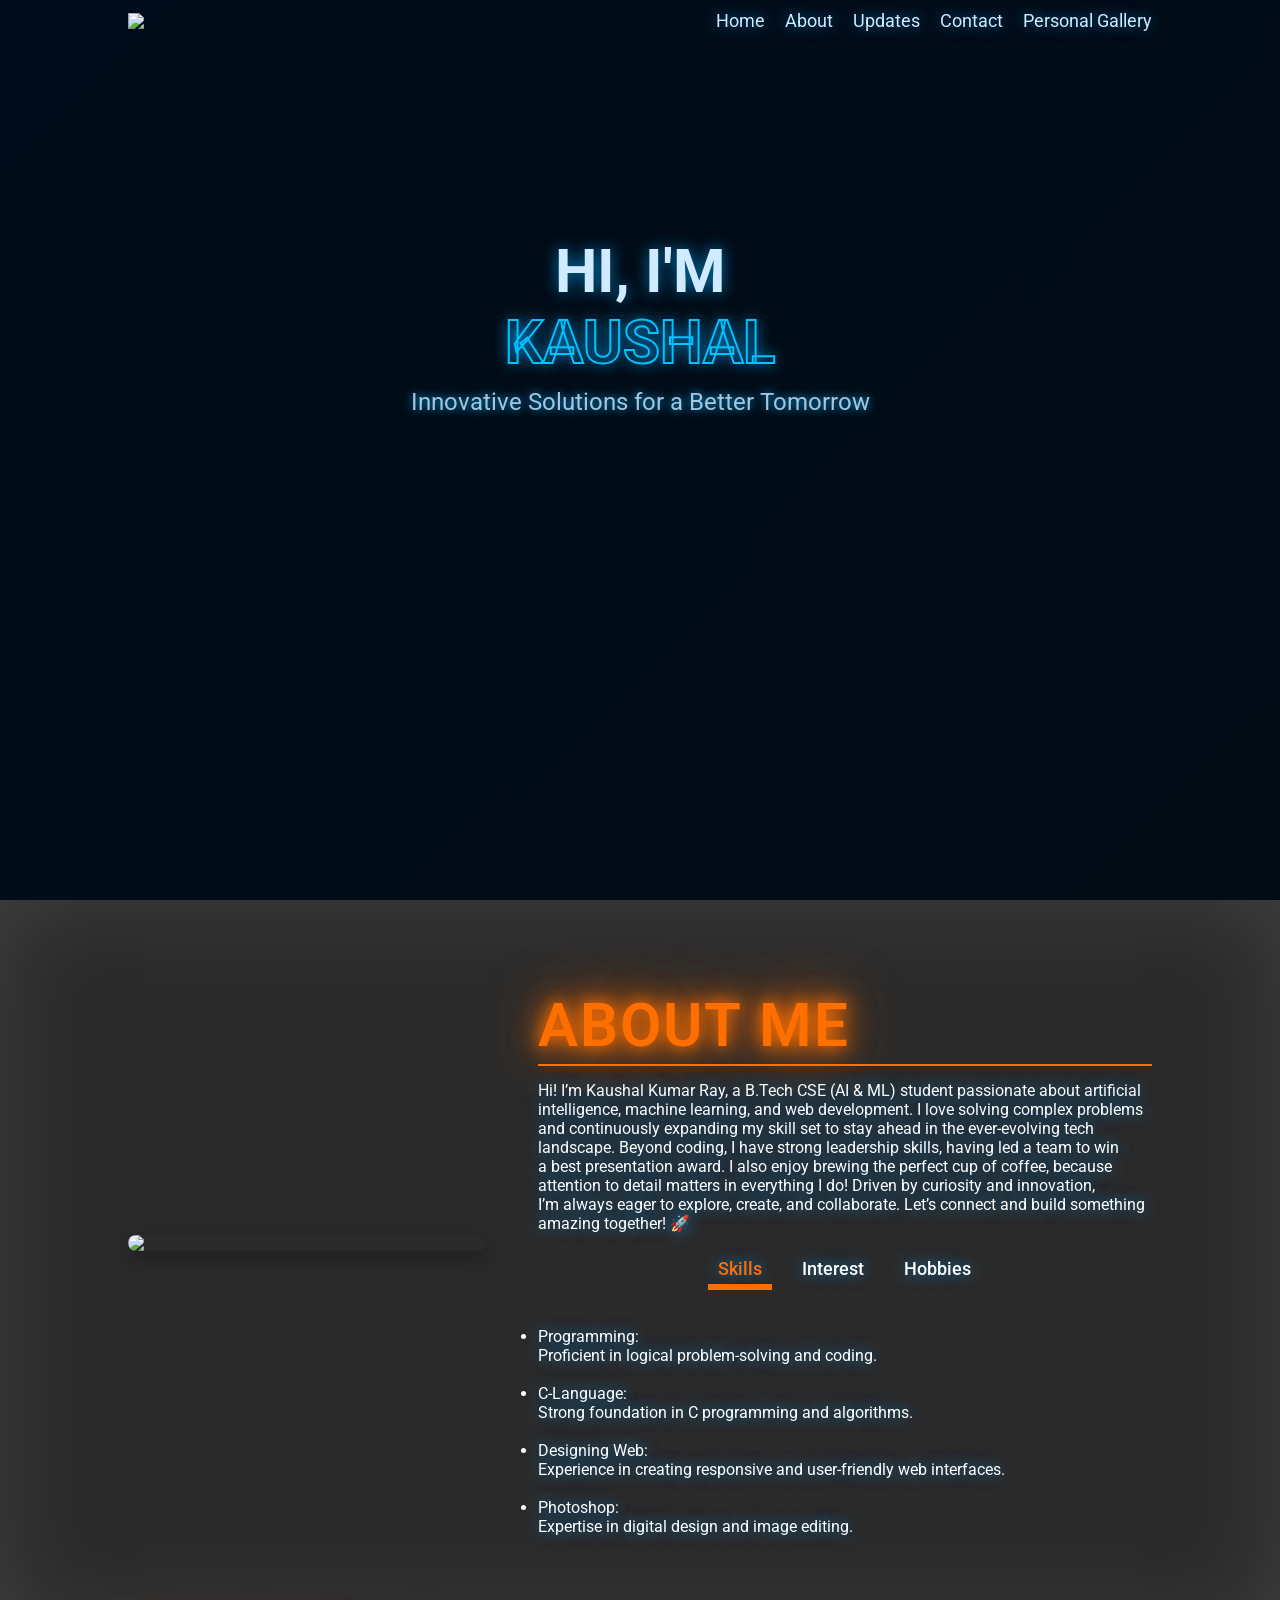
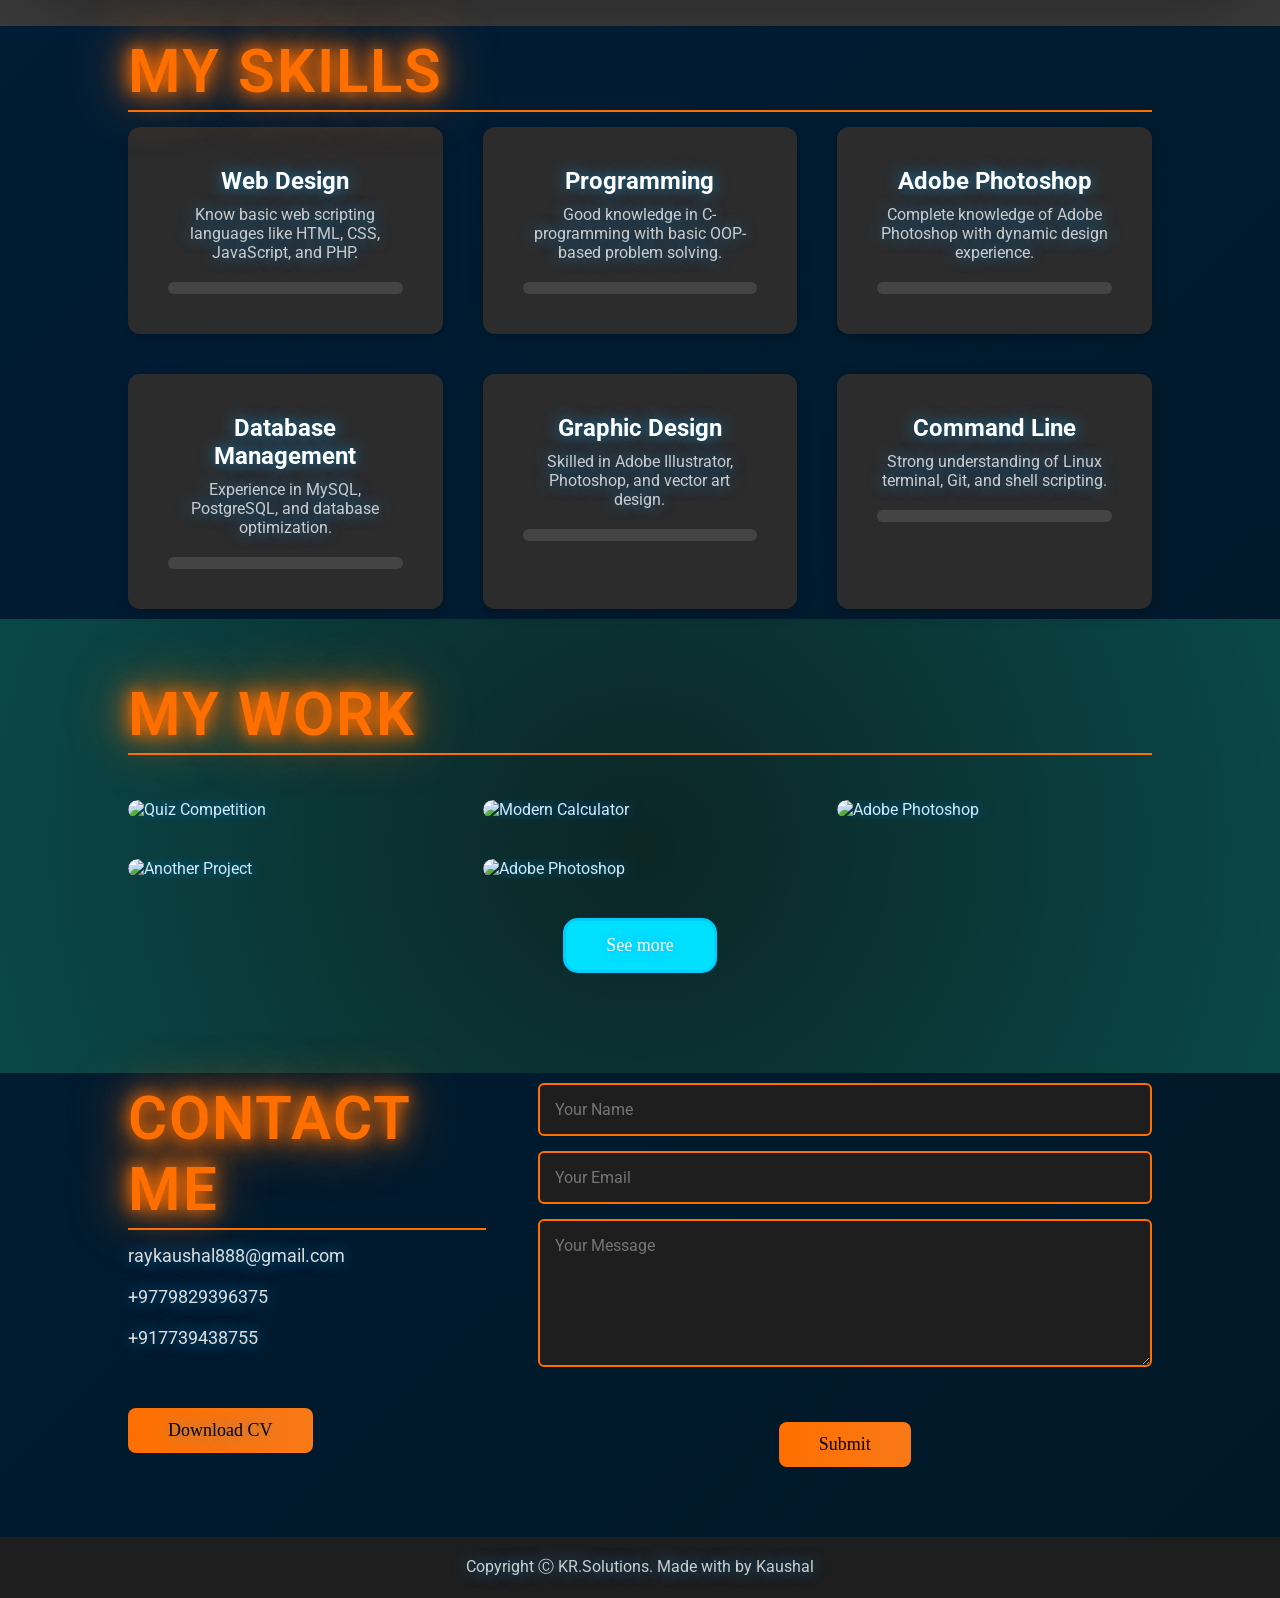
==== index.html @ eb2a425d "Update CV download to PDF and adjust skill box style Replaced the downloadable CV from a DOCX to a P" ====
<!DOCTYPE html>
<html lang="en">
<head>
    <meta charset="UTF-8">
    <meta http-equiv="X-UA-Compatible" content="IE=edge">
    <meta name="viewport" content="width=device-width, initial-scale=1.0">
    <title>KR.Solutions</title>
    <link rel="icon" type="image/x-icon" href="Images/icon.png">
    <link rel="stylesheet" href="style.css">
    <script src="https://kit.fontawesome.com/3dcba19dc6.js" crossorigin="anonymous"></script>
    <!-- Add Google Fonts for modern typography -->
    <link href="https://fonts.googleapis.com/css2?family=Roboto:wght@300;400;500;700&display=swap" rel="stylesheet">
</head>
<body>
    <div id="header">
        <div class="container">
            <nav>
                <img src="Images/logo.png" class="icon">
                <ul id="sidemenu">
                    <li><a href="#header">Home</a></li>
                    <li><a href="#about">About</a></li>
                    <li><a href="Updates/updates.html">Updates</a></li>
                   
                    <li><a href="#contact">Contact</a></li>
                    <li><a href="Gallery/Gallery.html">Personal Gallery</a></li>
                    <i class="fas fa-times" onclick="closemenu()"></i>
                </ul>
                <i class="fas fa-bars" onclick="openmenu()"></i>
            </nav>
            <div class="header-text">
                <p></p>
                <h1>Hi, I'm <br><span>Kaushal</span></h1>
                <!-- Add a futuristic effect on the text -->
                <p class="subtitle">Innovative Solutions for a Better Tomorrow</p>
            </div>
        </div>
    </div>


</body>
</html>

<!--About Section-->   
<div id="about">
    <div class="container">
        <div class="row">
            <div class="about-col-1">
                <img src="Images/user.png">
            </div>
            <div class="about-col-2">
                <h1 class="sub-title">About Me</h1>
                <p>Hi! I’m Kaushal Kumar Ray, a B.Tech CSE (AI & ML) student passionate about artificial <br>
                    intelligence, machine learning, and web development. I love solving complex problems <br>
                    and continuously expanding my skill set to stay ahead in the ever-evolving tech <br>
                    landscape. Beyond coding, I have strong leadership skills, having led a team to win <br>
                    a best presentation award. I also enjoy brewing the perfect cup of coffee, because<br> 
                    attention to detail matters in everything I do! Driven by curiosity and innovation,<br>
                     I’m always eager to explore, create, and collaborate. Let’s connect and build something<br>
                      amazing together! 🚀
                    
                     
                </p>
                <div class="tab-titles">
                    <p class="tab-links active-link" onclick="opentab('skills')">Skills</p>
                    <p class="tab-links" onclick="opentab('interest')">Interest</p>
                    <p class="tab-links" onclick="opentab('hobbies')">Hobbies</p>
                </div>
                <!--Skills-->  
                <div class="tab-contents active-tab" id="skills">
                    <ul>
                        <li><span>Programming:</span><br>Proficient in logical problem-solving and coding.</li>
                         <br>
                        <li><span>C-Language:</span><br>Strong foundation in C programming and algorithms.</li>
                         <br>
                        <li><span>Designing Web:</span><br>Experience in creating responsive and user-friendly web interfaces.</li>
                        <br>
                        <li><span>Photoshop:</span><br>Expertise in digital design and image editing.</li>
                    </ul>
                </div>
                <!--Interest-->
                <div class="tab-contents" id="interest">
                    <ul>
                        <br>
                        <li><span>Web Development:</span><br>Skilled in HTML, CSS, JavaScript, and PHP.</li>
                        <br>
                        <li><span>PNG and JPEG Skills:</span><br>Proficient in optimizing and editing PNG and JPEG images.</li>
                        <br>
                        <li><span>Web Series:</span><br>Enjoy watching engaging web series across various genres.</li>
                        <br>
                        <li><span>Solutions:</span><br>Enjoy solving mathematical and logical problems efficiently.</li>
                    </ul>
                </div>
                <!--Hobbies-->
                <div class="tab-contents" id="hobbies">
                    <ul>
                        <li><span>Long-Distance Riding:</span><br>Passionate about exploring new places on two wheels.</li>
                        <br>
                        <li><span>Football:</span><br>Fascinated to play football with friendss.</li>
                        <br>
                        <li><span>Music:</span><br>Love listening to Indian melodies that resonate with emotions.</li>
                        <br>
                        <li><span>Movies:</span><br>A fan of both Hollywood and Bollywood, appreciating storytelling across cultures.</li>
                        <br>
                    </ul>
                </div>
            </div>
        </div>
    </div>
</div>


<!------My skills-->
<section id="skills">
    <div class="container">
        <h1 class="sub-title">My Skills</h1>
        <div class="skills-list">
            <div class="skill-box">
                <i class="fa-sharp fa-solid fa-code"></i>
                <h2>Web Design</h2>
                <p>Know basic web scripting languages like HTML, CSS, JavaScript, and PHP.</p>
                <div class="progress-bar">
                    <div class="progress" data-percent="90">
                        <span class="progress-text">90%</span>
                    </div>
                </div>
            </div>
            
            <div class="skill-box">
                <i class="fa-solid fa-paperclip"></i>
                <h2>Programming</h2>
                <p>Good knowledge in C-programming with basic OOP-based problem solving.</p>
                <div class="progress-bar">
                    <div class="progress" data-percent="80">
                        <span class="progress-text">80%</span>
                    </div>
                </div>
            </div>
            
            <div class="skill-box">
                <i class="fa-regular fa-images"></i>
                <h2>Adobe Photoshop</h2>
                <p>Complete knowledge of Adobe Photoshop with dynamic design experience.</p>
                <div class="progress-bar">
                    <div class="progress" data-percent="75">
                        <span class="progress-text">75%</span>
                    </div>
                </div>
            </div>

            <div class="skill-box">
                <i class="fa-solid fa-database"></i>
                <h2>Database Management</h2>
                <p>Experience in MySQL, PostgreSQL, and database optimization.</p>
                <div class="progress-bar">
                    <div class="progress" data-percent="85">
                        <span class="progress-text">85%</span>
                    </div>
                </div>
            </div>

            <div class="skill-box">
                <i class="fa-solid fa-paint-brush"></i>
                <h2>Graphic Design</h2>
                <p>Skilled in Adobe Illustrator, Photoshop, and vector art design.</p>
                <div class="progress-bar">
                    <div class="progress" data-percent="70">
                        <span class="progress-text">70%</span>
                    </div>
                </div>
            </div>

            <div class="skill-box">
                <i class="fa-solid fa-terminal"></i>
                <h2>Command Line</h2>
                <p>Strong understanding of Linux terminal, Git, and shell scripting.</p>
                <div class="progress-bar">
                    <div class="progress" data-percent="90">
                        <span class="progress-text">90%</span>
                    </div>
                </div>
            </div>
        </div>
    </div>
</section>

<script>
    document.querySelectorAll(".skill-box").forEach((box) => {
        box.addEventListener("mouseenter", () => {
            let progress = box.querySelector(".progress");
            let percent = progress.getAttribute("data-percent");
            progress.style.width = percent + "%";
            progress.querySelector(".progress-text").style.opacity = "1";
            box.querySelector("i").style.color = "#000"; // Change icon color to black on hover
        });

        box.addEventListener("mouseleave", () => {
            let progress = box.querySelector(".progress");
            progress.style.width = "0";
            progress.querySelector(".progress-text").style.opacity = "0";
            box.querySelector("i").style.color = ""; // Reset icon color
        });
    });
</script>




<!------My work------>
<div id="gallery">
    <div class="container">
        <h1 class="sub-title">My Work</h1>
        <div class="work-list">
            <div class="work">
                <img src="Images/work-1.jpg" alt="Quiz Competition">
                <div class="layer">
                    <h3>Quiz Competition</h3>
                    <p>A website in which questions are asked and there are four options.
                        And one will be the answer.</p>
                    <a href="Quiz/Quiz.html" class="project-link"><i class="fa-solid fa-link"></i></a>
                </div>
            </div>
            <div class="work">
                <img src="Images/work-2.jpg" alt="Modern Calculator">
                <div class="layer">
                    <h3>Modern Calculator</h3>
                    <p>A simple project of making a calculator that can perform basic arithmetic operations.</p>
                    <a href="Project/project.html" class="project-link"><i class="fa-solid fa-link"></i></a>
                </div>
            </div>
            <div class="work">
                <img src="Images/work-3.jpg" alt="Adobe Photoshop">
                <div class="layer">
                    <h3>Adobe Photoshop</h3>
                    <p>A dynamic and best design of lab sheet prepared from Photoshop using different tools.</p>
                    <a href="https://drive.google.com/drive/folders/1S094lVIqZL4iEM4kg2KMYnQriABlx4Uv?usp=sharing" class="project-link"><i class="fa-solid fa-link"></i></a>
                </div>
            </div>
            <div class="work">
                <img src="Images/work-4.jpg" alt="Another Project">
                <div class="layer">
                    <h3>Music Player</h3>
                    <p>A simple music player where a cetrain songs are placed which are loved the most.</p>
                    <a href="Music/music.html" class="project-link"><i class="fa-solid fa-link"></i></a>
                </div>
            </div>
            <div class="work">
                <img src="Images/work-5.jpg" alt="Adobe Photoshop">
                <div class="layer">
                    <h3>Next-Gen AI & ML | B.Tech CSE</h3>
                    <p>A dynamic and dream website project which fulfills all the requirement of AI & ML.</p>
                    <a href="https://kaushal-kumar-ray.github.io/Next-Gen-AI-ML-B.Tech-CSE/" class="project-link"><i class="fa-solid fa-link"></i></a>
                </div>
            </div>
        </div>
        <a href="https://drive.google.com/drive/folders/17YCerMM9_e2wC6brORlYzhOiI2kah0mn?usp=sharing" class="btn">See more</a>
    </div>
</div>
   


<!-- Add a smooth scroll effect -->
    <script>
        document.querySelectorAll('a[href^="#"]').forEach(anchor => {
            anchor.addEventListener('click', function (e) {
                e.preventDefault();
                document.querySelector(this.getAttribute('href')).scrollIntoView({
                    behavior: 'smooth'
                });
            });
        });
    </script>

<!------Contact------>

<div id="contact">
    <div class="container">
        <div class="row">
            <div class="contact-left">
                <h1 class="sub-title">Contact Me</h1>
                <p>raykaushal888@gmail.com</p>
                <p>+9779829396375</p>
                <p>+917739438755</p>
                <div class="social-icons">
                    <a href="https://www.facebook.com/KaushalRay456/"><i class="fa-brands fa-square-facebook"></i></a>
                    <a href=""><i class="fa-brands fa-instagram"></i></a>
                    <a href="https://www.youtube.com/channel/UCv04h5GzuXRq6wEYjkxBTaw"><i class="fa-brands fa-youtube"></i></a>
                    <a href=""><i class="fa-brands fa-whatsapp"></i></a>
                </div>
                <a href="Images/MY_resume.pdf" download class="btn btn2">Download CV</a>
            </div>
            <div class="contact-right">
                <form name="submit-to-google-sheet"> 
                    <input type="text" name="Name" placeholder="Your Name" required>
                    <input type="email" name="Email" placeholder="Your Email" required>
                    <textarea name="Message" rows="6" placeholder="Your Message"></textarea>
                    <button type="submit" class="btn btn2">Submit</button>
                </form>
                <span id="msg"></span>
            </div>
        </div>
    </div>
    <div class="copyright">
    <p>Copyright Ⓒ KR.Solutions. Made with <i class="fa-solid fa-heart"></i> by Kaushal</p>
</div>
</div>


<!------Contact side menu code------>
<script>
var sidemenu = document.getElementById("sidemenu");
function openmenu(){
    sidemenu.style.right = "0";
}
function closemenu(){
    sidemenu.style.right = "-200px";
}</script>


<!------About me------>
<script>
document.addEventListener("DOMContentLoaded", function () {
    let tabLinks = document.querySelectorAll(".tab-links");
    let tabContents = document.querySelectorAll(".tab-contents");

    tabLinks.forEach(link => {
        link.addEventListener("click", function () {
            let target = this.getAttribute("onclick").split("('")[1].split("')")[0];
            
            // Remove active classes from all tabs and links
            tabLinks.forEach(l => l.classList.remove("active-link"));
            tabContents.forEach(content => content.classList.remove("active-tab"));
            
            // Add active class to clicked tab and corresponding content
            this.classList.add("active-link");
            document.getElementById(target).classList.add("active-tab");
        });
    });
});


</script>
<!------Contact Info form code------>
<script>
    const scriptURL = 'https://script.google.com/macros/s/AKfycbwOBDXFhhiMMqqkDbqgvt3cqJ2BAxvzT9k7uV-IFut1a11x6z_NN86ommOYX0HEM9lELw/exec'
    const form = document.forms['submit-to-google-sheet']
    const msg = document.getElementById("msg")
  
    form.addEventListener('submit', e => {
      e.preventDefault()
      fetch(scriptURL, { method: 'POST', body: new FormData(form)})
        .then(response => {
            msg.innerHTML = "Message sent successfully"
           setTimeout(function(){
            msg.innerHTML =""
           },5000)
           form.reset()
        })

        .catch(error => {
    msg.innerHTML = "Error sending message. Please try again.";
    setTimeout(function(){
        msg.innerHTML = ""
    }, 5000);
          });

    })


  </script>
  

</body>

</html>
---- style.css ----
/* Global Styles */
* {
    margin: 0;
    padding: 0;
    font-family: 'Roboto', sans-serif; /* Modern font */
    box-sizing: border-box;
}

html {
    scroll-behavior: smooth;
}

body {
    background: linear-gradient(135deg, #001f3f, #011826);
    color: #d0eaff;
    font-family: 'Roboto', sans-serif;
    margin: 0;
    padding: 0;
    overflow-x: hidden;
    box-sizing: border-box;
    animation: glowingBackground 6s infinite alternate ease-in-out;
    text-shadow: 0 0 15px rgba(0, 170, 255, 0.7);
}

@keyframes glowingBackground {
    0% {
        background: #001f3f;
        box-shadow: 0 0 15px rgba(0, 170, 255, 0.4);
    }
    50% {
        background: #012a4a;
        box-shadow: 0 0 35px rgba(0, 170, 255, 0.6);
    }
    100% {
        background: #001f3f;
        box-shadow: 0 0 15px rgba(0, 170, 255, 0.4);
    }
}

/* Bluish Glow for Elements */

.active-tab {
    display: block;
}

@keyframes fadeIn {
    from {
        opacity: 0;
        transform: translateY(15px);
    }
    to {
        opacity: 1;
        transform: translateY(0);
    }
}

/*Header  */
#header {
    width: 100%;
    height: 100vh;
    background-image: url(Images/background.png);
    background-size: cover;
    background-position: center;
    position: relative;
    overflow: hidden;
    animation: parallaxEffect 10s ease-out infinite; /* Parallax effect for background */
}

@keyframes parallaxEffect {
    0% {
        background-position: center;
    }
    50% {
        background-position: top left;
    }
    100% {
        background-position: center;
    }
}

#header::before {
    content: '';
    position: absolute;
    top: 0;
    left: 0;
    width: 100%;
    height: 100%;
    background: rgba(0, 0, 0, 0.6); /* Dark overlay */
    z-index: 1;
}

.container {
    padding: 10px 10%;
    position: relative;
    z-index: 2;
}



/* Navigation Bar */
nav {
    display: flex;
    align-items: center;
    justify-content: space-between;
    flex-wrap: wrap;
    transition: all 0.3s ease;
}

.icon {
    width: 170px;
}

nav ul {
    display: flex;
    gap: 20px;
}

nav ul li {
    list-style: none;
}

nav ul li a {
    color: #d0eaff;
    text-decoration: none;
    font-size: 18px;
    position: relative;
    padding-bottom: 4px;
    transition: color 0.3s ease, transform 0.3s ease;
}

nav ul li a::after {
    content: '';
    width: 0;
    height: 3px;
    background: #00aaff;
    position: absolute;
    left: 0;
    bottom: -6px;
    transition: width 0.5s ease;
    box-shadow: 0 0 8px #00aaff;
}

/* Hover Effect */
nav ul li a:hover {
    color: #00aaff;
    transform: scale(1.1);
}

nav ul li a:hover::after {
    width: 100%;
}


/* ----------Header Text--------------- */
.header-text {
    margin-top: 20%;
    font-size: 30px;
    color: #d0eaff;
    text-align: center;
    opacity: 0;
    animation: fadeInText 2s ease-out forwards, pulseGlow 3s infinite alternate; /* Fade-in + Glow effect */
    text-shadow: 0 0 15px rgba(0, 170, 255, 0.7);
}

@keyframes fadeInText {
    0% {
        opacity: 0;
        transform: translateY(20px);
    }
    100% {
        opacity: 1;
        transform: translateY(0);
    }
}

/* Soft Pulsing Glow */
@keyframes pulseGlow {
    0% {
        text-shadow: 0 0 10px #00aaff, 0 0 20px #0088ff, 0 0 30px #0066ff;
    }
    100% {
        text-shadow: 0 0 20px #00c3ff, 0 0 35px #00aaff, 0 0 50px #0099ff;
    }
}

.header-text h1 {
    font-size: 60px;
    margin-top: 20px;
    font-weight: 700;
    text-transform: uppercase;
    animation: futuristicGlow 3s infinite alternate;
}

/* Glowing futuristic text animation */
@keyframes futuristicGlow {
    0% {
        text-shadow: 0 0 15px #00aaff, 0 0 30px #00ccff, 0 0 45px #00e6ff;
    }
    100% {
        text-shadow: 0 0 10px #0088ff, 0 0 20px #00aaff, 0 0 30px #00c3ff;
    }
}

/* Holographic scrolling effect */
.header-text h1 span {
    color: transparent;
    -webkit-text-stroke: 2px #00c3ff;
    background: url(Images/ani.jpg);
    -webkit-background-clip: text;
    background-position: 0 0;
    animation: textScroll 10s linear infinite, neonPulse 3s infinite alternate;
}

/* Faster scrolling effect */
@keyframes textScroll {
    100% {
        background-position: 2000px 0;
    }
}

/* Pulsing glow for neon effect */
@keyframes neonPulse {
    0% {
        text-shadow: 0 0 10px #00c3ff, 0 0 20px #00e6ff, 0 0 30px #00ffff;
    }
    100% {
        text-shadow: 0 0 20px #00aaff, 0 0 35px #0088ff, 0 0 50px #0066ff;
    }
}

/* Subtitle Styling */
.subtitle {
    font-size: 1.5rem;
    margin-top: 10px;
    color: rgba(208, 234, 255, 0.8);
    text-align: center;
    text-shadow: 0 0 10px #00aaff;
    animation: subtleGlow 4s infinite alternate;
}

/* Subtle glowing animation */
@keyframes subtleGlow {
    0% {
        text-shadow: 0 0 10px #00aaff;
    }
    100% {
        text-shadow: 0 0 20px #00e6ff;
    }
}

/* Mobile Responsiveness */
@media (max-width: 768px) {
    .container {
        padding: 20px 5%;
    }

    .header-text h1 {
        font-size: 40px;
    }

    .subtitle {
        font-size: 1.2rem;
    }

    nav ul {
        flex-direction: column;
        text-align: center;
    }

    nav ul li {
        margin: 10px 0;
    }

    .icon {
        width: 150px;
    }
}

/* Works Gallery Section */
#gallery {
    padding: 60px 0;
    background: #0d0d0d;
    position: relative;
    overflow: hidden;
}

/* Animated background glow for the gallery */
#gallery::before {
    content: '';
    position: absolute;
    top: -50%;
    left: -50%;
    width: 200%;
    height: 200%;
    background: radial-gradient(circle, rgba(0, 255, 255, 0.1), rgba(0, 255, 255, 0.3) 70%);
    animation: glowingPulse 6s infinite ease-in-out;
    z-index: 0;
}

@keyframes glowingPulse {
    0% {
        opacity: 0.7;
    }
    50% {
        opacity: 1;
    }
    100% {
        opacity: 0.7;
    }
}

/* Grid layout for works */
.work-list {
    display: grid;
    grid-template-columns: repeat(auto-fit, minmax(250px, 1fr));
    grid-gap: 40px;
    position: relative;
    z-index: 1;
}

/* Work items styling with subtle glow */
.work {
    border-radius: 10px;
    position: relative;
    overflow: hidden;
    transition: transform 0.3s ease, box-shadow 0.3s ease;
}

.work:hover {
    transform: scale(1.05); /* Subtle scale effect on hover */
    box-shadow: 0 0 20px rgba(0, 255, 255, 0.5); /* Glow effect on hover */
}

/* Work image hover effect */
.work img {
    width: 100%;
    border-radius: 10px;
    display: block;
    transition: transform 1s ease;
}

.work:hover img {
    transform: scale(1.1); /* Image zoom effect */
}

/* Hover overlay with animated glow */
.layer {
    width: 100%;
    height: 0;
    background: linear-gradient(135deg, rgba(255, 0, 0, 0.7), rgba(0, 255, 255, 0.7));
    border-radius: 10px;
    position: absolute;
    left: 0;
    bottom: 0;
    overflow: hidden;
    display: flex;
    align-items: center;
    justify-content: center;
    flex-direction: column;
    padding: 0 40px;
    text-align: center;
    font-size: 14px;
    transition: height 0.75s ease;
    backdrop-filter: blur(3px);
    box-shadow: 0 0 20px rgba(0, 255, 255, 0.7);
}

.work:hover .layer {
    height: 100%;
}

/* Work title styling */
.layer h3 {
    font-weight: 500;
    margin-bottom: 20px;
    color: #fff;
    text-transform: uppercase;
    letter-spacing: 1px;
    position: relative;
    z-index: 2;
}

/* Hover button with neon effects */
.layer a {
    margin-top: 20px;
    color: #0d0d0d;
    text-decoration: none;
    font-size: 16px;
    line-height: 60px;
    background: #fff;
    width: 80px;
    height: 40px;
    border-radius: 8px;
    text-align: center;
    font-weight: bold;
    position: relative;
    transition: background 0.3s ease, color 0.3s ease, transform 0.3s ease;
    z-index: 2;
}

.layer a:hover {
    background: #00ffbf;
    color: #0d0d0d;
    transform: scale(1.05);
    box-shadow: 0 0 15px #00ffbf, 0 0 30px #00ffbf;
}

/* Glowing outline effect */
.work::after {
    content: '';
    position: absolute;
    top: 0;
    left: 0;
    width: 100%;
    height: 100%;
    border: 2px solid transparent;
    border-radius: 10px;
    transition: border-color 0.5s ease;
}

.work:hover::after {
    border-color: #00ffbf;
    box-shadow: 0 0 20px #00ffbf, 0 0 40px #00ffbf;
}

/*---------- About Section --------*/
#about {
    padding: 80px 0;
    color: #ffffff;
    background: #121212;
    box-shadow: inset 0 0 100px rgba(255, 255, 255, 0.1);
    position: relative;
    overflow: hidden;
    animation: smoothBackground 6s ease-in-out infinite;
}

@keyframes smoothBackground {
    0% {
        background: #121212;
    }
    50% {
        background: #1a1a1a;
    }
    100% {
        background: #121212;
    }
}

#about:before {
    content: '';
    position: absolute;
    top: 50%;
    left: 50%;
    width: 100%;
    height: 200%;
    background: rgba(255, 255, 255, 0.1);
    transform: translate(-50%, -50%);
    animation: subtlePulse 4s infinite ease-in-out;
}

@keyframes subtlePulse {
    0% {
        transform: scale(1);
        opacity: 0.1;
    }
    50% {
        transform: scale(1.05);
        opacity: 0.3;
    }
    100% {
        transform: scale(1);
        opacity: 0.1;
    }
}

/* Content Layout */
.row {
    display: flex;
    justify-content: space-between;
    flex-wrap: wrap;
    position: relative;
    z-index: 10;
}

.about-col-1 {
    flex-basis: 35%;
    display: flex;
    justify-content: center;
    align-items: center;
    margin-bottom: 40px;
}

.about-col-1 img {
    width: 100%;
    border-radius: 15px;
    box-shadow: 0 8px 20px rgba(0, 0, 0, 0.3);
    transform: scale(1);
    transition: transform 0.3s ease, box-shadow 0.3s ease;
}

.about-col-1 img:hover {
    transform: scale(1.05);
    box-shadow: 0 15px 50px rgba(0, 255, 255, 0.6);
}

.about-col-2 {
    flex-basis: 60%;
}

/* Titles */
.sub-title {
    font-size: 60px;
    font-weight: 600;
    color: #ff6f00;
    letter-spacing: 2px;
    margin-bottom: 20px;
    text-transform: uppercase;
    position: relative;
    text-shadow: 0 0 15px #ff6f00, 0 0 30px #ff6f00, 0 0 60px #ff6f00;
    animation: subtleGlow 3s ease-in-out infinite alternate;
}


.sub-title:after {
    content: '';
    position: absolute;
    bottom: -5px;
    left: 0;
    width: 100%;
    height: 2px;
    background: #ff6f00;
    animation: smoothGlow 1.5s ease-in-out infinite alternate;
}



/* Tabs */
.tab-titles {
    display: flex;
    margin: 20px 0 40px;
    gap: 20px;
    position: relative;
    justify-content: center;
}

.tab-links {
    color: #fff;
    font-size: 18px;
    font-weight: 500;
    cursor: pointer;
    position: relative;
    padding: 5px 10px;
    transition: color 0.3s ease, transform 0.3s ease;
}

.tab-links:hover {
    color: #ff6f00;
    transform: scale(1.1);
}

.tab-links::after {
    content: '';
    width: 0;
    height: 3px;
    background: #ff6f00;
    position: absolute;
    left: 0;
    bottom: -6px;
    transition: width 0.3s ease;
}

.tab-links.active-link::after {
    width: 100%;
}

.tab-contents {
    display: none;
    opacity: 0;
    transition: opacity 0.5s ease;
}

.tab-contents.active-tab {
    display: block;
    opacity: 1;
    animation: slideUp 1s ease-out;
}

@keyframes slideUp {
    0% {
        opacity: 0;
        transform: translateY(20px);
    }
    100% {
        opacity: 1;
        transform: translateY(0);
    }
}

/* Glowing Border for Active Tabs */
.tab-links.active-link {
    color: #ff6f00;
    border-bottom: 3px solid #ff6f00;
}



/* --------------------------SKILLS-----------------------*/
.skills-list {
    display: grid;
    grid-template-columns: repeat(auto-fit, minmax(300px, 1fr));
    gap: 40px;
    justify-content: center;
}

.skill-box {
    background: #2c2c2c;
    padding: 40px;
    border-radius: 12px;
    text-align: center;
    transition: 0.3s;
    box-shadow: 0 4px 15px rgba(0, 0, 0, 0.2);
}

/* Hover Effect */
.skill-box:hover {
    background: #828788;
    transform: scale(1.05);
    box-shadow: 0 15px 50px rgb(0, 0, 0);
}

/* Icon Styles */
.skill-box i {
    font-size: 50px;
    margin-bottom: 20px;
    color: #00e1ff;
    transition: color 0.3s;
}
.skill-box:hover i,
.skill-box:hover h2,
.skill-box:hover p {
    color: black;
}

/* Title & Paragraph */
.skill-box h2 {
    font-size: 24px;
    color: white;
    margin-bottom: 10px;
}

.skill-box p {
    font-size: 16px;
    color: #ccc;
    margin-bottom: 20px;
}

/* Progress Bar */
.progress-bar {
    width: 100%;
    height: 12px;
    background: #444;
    border-radius: 6px;
    overflow: hidden;
    position: relative;
    margin-top: 10px;
}

.progress {
    width: 0;
    height: 100%;
    background: #00ff00;
    transition: width 1s ease-in-out;
    position: relative;
}

/* Percentage Text */
.progress-text {
    position: absolute;
    right: 10px;
    top: 50%;
    transform: translateY(-50%);
    font-size: 14px;
    font-weight: bold;
    color: #ff0000;
    opacity: 0;
    transition: opacity 0.3s ease-in-out;
}

/* Responsive Design */
@media screen and (max-width: 768px) {
    .skills-list {
        grid-template-columns: repeat(auto-fit, minmax(250px, 1fr));
    }
}

/*--- ------------------------Works done---------------*/
/* Gallery Section */
#gallery {
    padding: 50px 0;
}

.work-list {
    display: grid;
    grid-template-columns: repeat(auto-fit, minmax(250px, 1fr));
    grid-gap: 40px;
    margin-top: 50px;
}

.work {
    border-radius: 10px;
    position: relative;
    overflow: hidden;
}

.work img {
    width: 100%;
    border-radius: 10px;
    display: block;
    transition: transform 1s ease;
}

.layer {
    width: 100%;
    height: 0;
    background: linear-gradient(rgba(255, 0, 0, 0.774), #00e1ff);
    border-radius: 10px;
    position: absolute;
    left: 0;
    bottom: 0;
    overflow: hidden;
    display: flex;
    align-items: center;
    justify-content: center;
    flex-direction: column;
    padding: 0 40px;
    text-align: center;
    font-size: 14px;
    transition: height 0.75s ease-in-out;
    z-index: 1; /* Ensure the layer is above other elements */
}

.layer h3 {
    font-weight: 500;
    margin-bottom: 20px;
    color: white;
}

.layer p {
    margin-bottom: 20px;
    color: white;
    font-size: 16px;
}

/* Style for the anchor tag within the layer */
.layer a {
    margin-top: 20px;
    color: #fff; /* Make the text white */
    text-decoration: none;
    font-size: 18px;
    line-height: 60px;
    background: transparent; /* Transparent background */
    width: 60px;
    height: 60px; /* Increased height to center the icon properly */
    border-radius: 50%; /* Make the box circular */
    text-align: center;
    display: flex;
    justify-content: center;
    align-items: center;
    transition: all 0.3s ease; /* Smooth hover transition */
    position: relative;
    z-index: 2; /* Ensure the link is above the .layer background */
}

/* On hover, change the background and text color */
.layer a:hover {
    background: #00e1ff; /* Light blue background on hover */
    transform: scale(1.1); /* Slightly increase size */
    box-shadow: 0 0 15px rgba(0, 225, 255, 0.8); /* Glowing effect */
}

/* Style for Font Awesome link icon */
.layer a i {
    font-size: 24px; /* Adjust the icon size */
    color: #000; /* Icon color is black */
    transition: all 0.3s ease;
}

/* On hover, change the icon color */
.layer a:hover i {
    color: #fff; /* White icon on hover */
}

/* Hover effect on the work image */
.work:hover img {
    transform: scale(1.1);
}

/* When hovering on the work item, show the layer */
.work:hover .layer {
    height: 100%;
}

/* "See more" button styles */
.btn {
    display: inline-block;
    padding: 15px 40px;
    background-color: #00e1ff;
    color: #fff;
    text-decoration: none;
    font-size: 18px;
    text-align: center;
    border-radius: 5px;
    transition: all 0.3s ease;
    margin-top: 40px;
}

.btn:hover {
    background-color: #0077b6;
    box-shadow: 0 0 10px rgba(0, 225, 255, 0.6); /* Glowing effect on button */
}


/*---------------------Button animation-------------------*/
/* Button Styling */
.btn {
    display: block;
    margin: 40px auto;
    font-family: 'Times New Roman', Times, serif;
    font-size: 18px;
    width: fit-content;
    border-radius: 15px;
    border: 3px solid #00ccff;
    padding: 14px 40px;
    text-decoration: none;
    color: rgb(255, 255, 255);
    z-index: 1;
    position: relative; /* Ensure the button can interact with the ::before pseudo-element */
    overflow: hidden;
    transition: color 1s, box-shadow 1s ease; /* Smooth transition for color and shadow */
}

/* Hover Effect for Button */
.btn:hover {
    color: #fff;
    box-shadow: 
        0 0 10px #00d9ff,
        0 0 20px #00d9ff,
        0 0 40px #00d9ff,
        0 0 80px #00d9ff,
        0 0 160px #00d9ff; /* Glowing blue effect */
}

/* ::before pseudo-element for the animated background */
.btn::before {
    content: '';
    position: absolute;
    top: 0;
    left: -40px; /* Start from the left */
    width: 0; /* Initial width */
    height: 10%; /* Height of the background bar */
    background: #00d9ff; /* Blue color */
    transform: skewX(35deg); /* Skew the background */
    z-index: -1; /* Place it behind the button text */
    transition: width 1s ease; /* Smooth transition for width */
}

/* Hover Effect on ::before to expand the background */
.btn:hover::before {
    width: 100%; /* On hover, the background bar will expand to full width */
}



/*---------------------Contact-------------------*/
.contact-left {
    flex-basis: 35%;
}

.contact-right {
    flex-basis: 60%;
}

.contact-left p {
    margin-top: 20px;
    font-size: 18px;
    color: #ddd;
    display: flex;
    align-items: center;
}

.contact-left p i {
    color: #21ff0c;
    margin-right: 10px;
    font-size: 24px;
}

.social-icons {
    margin-top: 20px;
    display: flex;
    gap: 15px;
}

.social-icons a {
    text-decoration: none;
    font-size: 28px;
    color: #ababab;
    transition: transform 0.3s ease, color 0.3s ease;
}

.social-icons a:hover {
    color: #00d9ff;
    transform: scale(1.2);
}

/* Button Styling */
.btn.btn2 {
    display: inline-block;
    background: linear-gradient(90deg, #ff6f00, #f97917);
    color: black;
    padding: 12px 40px;
    font-size: 18px;
    border-radius: 8px;
    cursor: pointer;
    transition: all 0.3s ease-in-out;
    border: none;
}

.btn.btn2:hover {
    background: linear-gradient(90deg, #ff6f00, #f97917);
    transform: translateY(-3px);
}

/* Contact Form */
.contact-right form {
    width: 100%;
    display: flex;
    flex-direction: column;
    gap: 15px;
}

form input,
form textarea {
    width: 100%;
    border: 2px solid  #ff6f00;
    outline: none;
    background: #1e1e1e;
    padding: 15px;
    color: #fff;
    font-size: 16px;
    border-radius: 6px;
    transition: all 0.3s ease-in-out;
}

form input:focus,
form textarea:focus {
    border-color: #ff6f00;
    box-shadow: 0 0 10px rgba(248, 132, 0, 0.741);
}

/* Footer */
.copyright {
    width: 100%;
    text-align: center;
    padding: 20px 0;
    background: #1e1e1e;
    font-weight: 400;
    color: #ccc;
    margin-top: 30px;
}

.copyright i {
    color: red;
    animation: heartbeat 1.5s infinite;
}

/* Heartbeat Animation */
@keyframes heartbeat {
    0%, 100% {
        transform: scale(1);
    }
    50% {
        transform: scale(1.2);
    }
}


/*---------------------CSS  for Small Screens-------------------*/

nav .fas{
    display: none;
}
@media only screen and (max-width: 600px){
    #header{
        background-image: url(Images/phone-background.png);
    }
    
    .header-text{
        margin-top: 100%;
        font-size: 16px;
    }
    .header-text h1{
        font-size: 30px;
        color: rgb(255, 255, 255);
    }
    nav .fas{
        display: block;
        font-size: 25px;
    }
    nav ul{
        top: 0;
        right: -200px;
        width: 200px;
        height: 100vh;
        padding-top: 50px;
        z-index: 2;
        transition: right 0.5s;
        position: absolute;
        background-color: rgba(17, 20, 104, 0.45);
        backdrop-filter: blur(4.5px);
        border: 1px solid rgba(225, 255, 255, 0.18);
        display: flex;
        flex-direction: column;
        justify-content: flex-start;
        align-items: flex-start;
    }
    nav ul li{
        display: block;
        margin: 25px;
    }
    nav ul .fas{
        position: absolute;
        top: 25px;
        left: 25px;
        cursor: pointer;
    }
    .sub-title{
        font-size: 40px;
    }
    .about-col-1, .about-col-2{
        flex-basis: 100%;
    }
    .about-col-1{
        margin-bottom: 30px;
    }
    .about-col-2{
        font-size: 14px;
    }
    .tab-links{
        margin-right: 20px;
    }
    .contact-left, .contact-right{
        flex-basis: 100%;
    }
    .copyright{
        font-size: 15px;
    }
    .logo{
        width: 100px;
    }
    .header-text h1 span{
        color: rgb(255, 255, 255);
        font-size: 60px;
        color: transparent;
        -webkit-text-stroke: 2px blue;
        background: url(Images/ani2.jpg);
        -webkit-background-clip: text;
        background-position: 0 0;
          animation: back 20s linear infinite;
    }
    @keyframes back{
       100%{
        background-position: 5000px 0;
         }
    }
}
#msg{
    color: #61b725;
    margin-top: -40px;
    display: block;


}
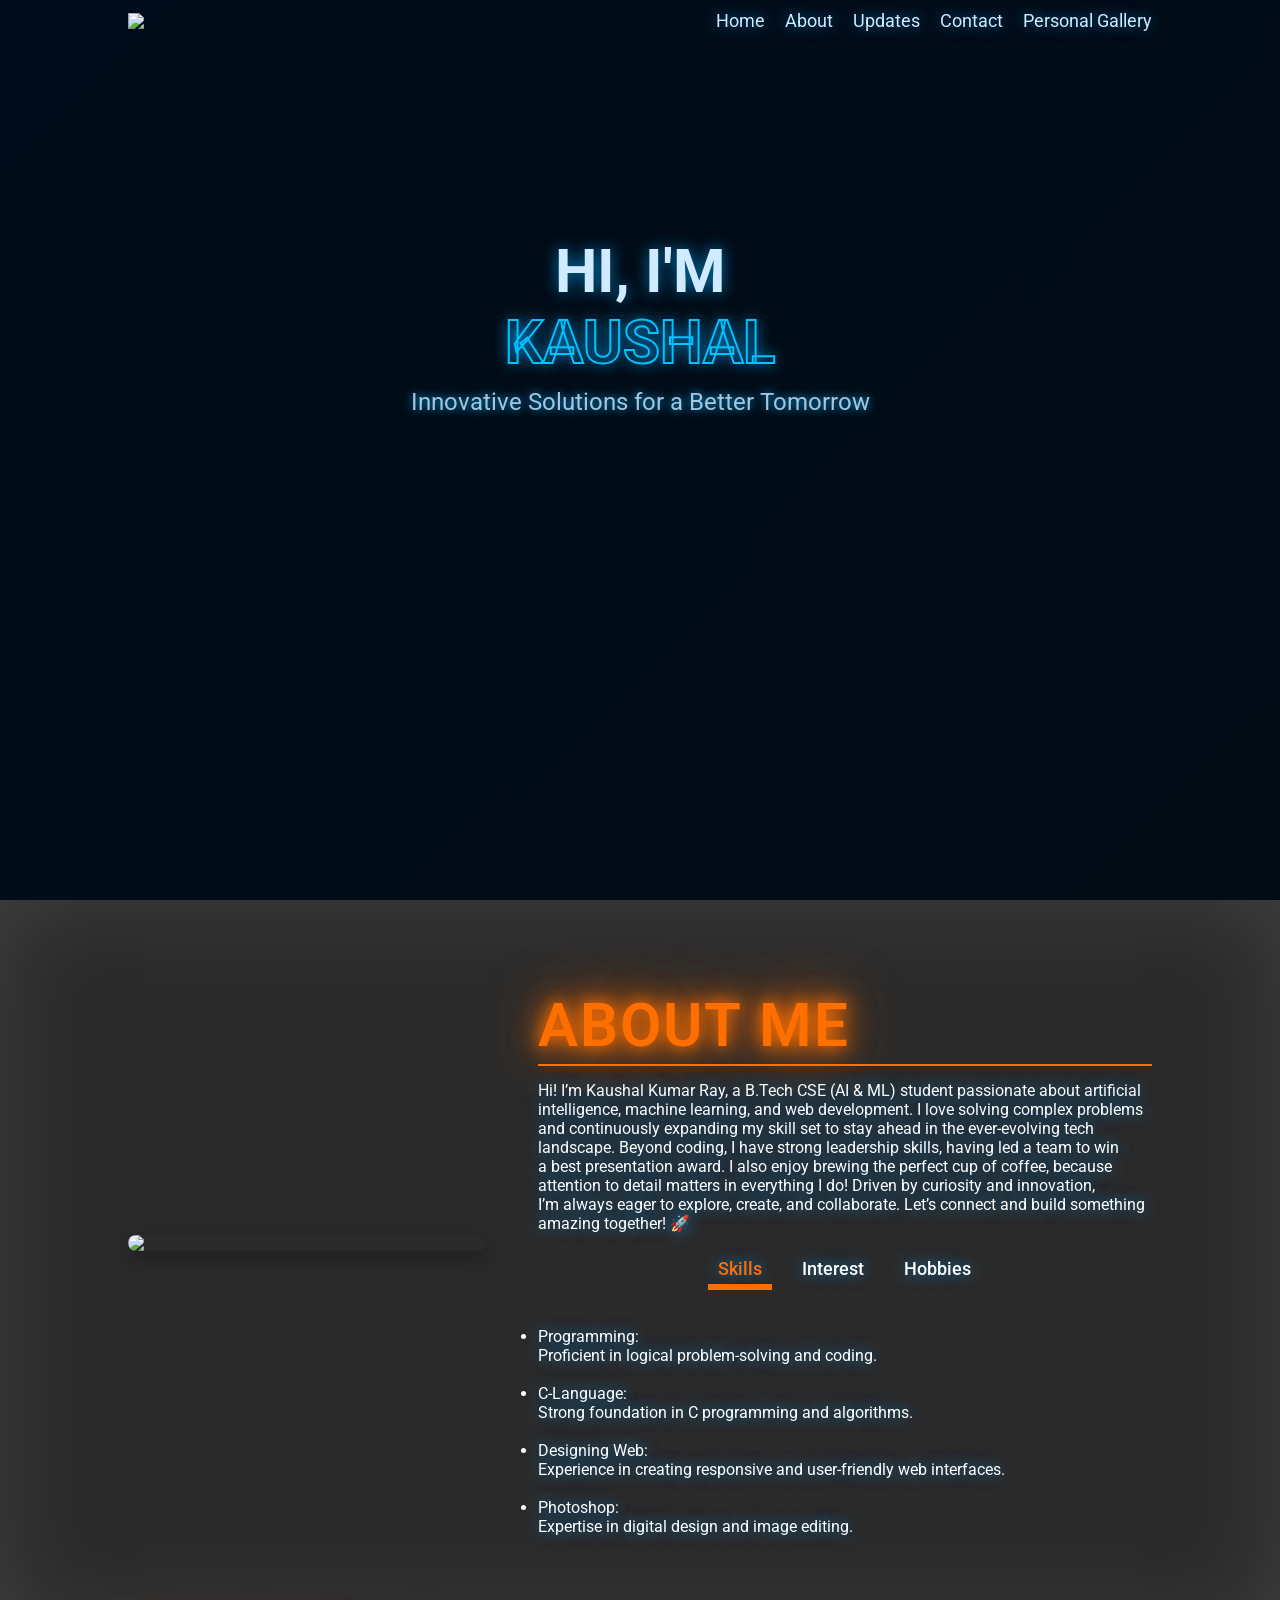
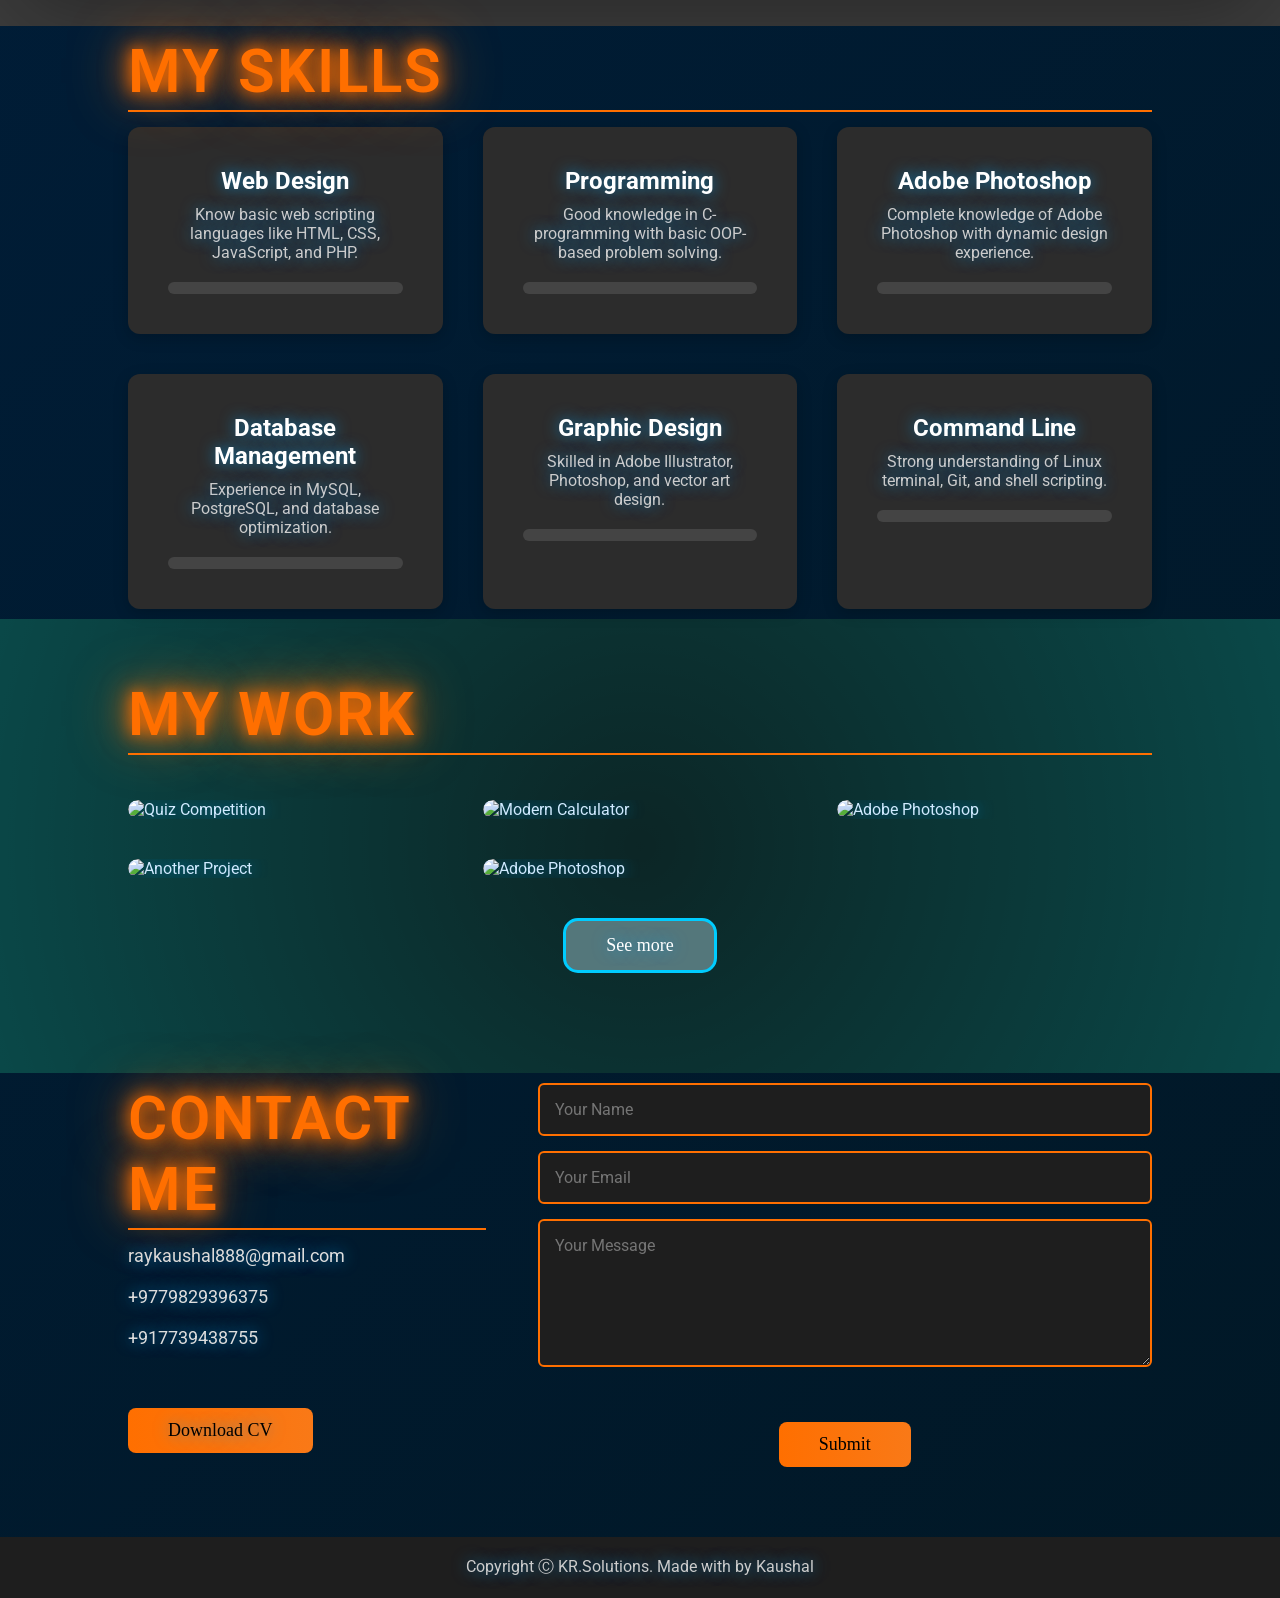
==== commit 448957b4: "start" ====
--- a/index.html
+++ b/index.html
@@ -1,374 +1,374 @@
-<!DOCTYPE html>
-<html lang="en">
-<head>
-    <meta charset="UTF-8">
-    <meta http-equiv="X-UA-Compatible" content="IE=edge">
-    <meta name="viewport" content="width=device-width, initial-scale=1.0">
-    <title>KR.Solutions</title>
-    <link rel="icon" type="image/x-icon" href="Images/icon.png">
-    <link rel="stylesheet" href="style.css">
-    <script src="https://kit.fontawesome.com/3dcba19dc6.js" crossorigin="anonymous"></script>
-    <!-- Add Google Fonts for modern typography -->
-    <link href="https://fonts.googleapis.com/css2?family=Roboto:wght@300;400;500;700&display=swap" rel="stylesheet">
-</head>
-<body>
-    <div id="header">
-        <div class="container">
-            <nav>
-                <img src="Images/logo.png" class="icon">
-                <ul id="sidemenu">
-                    <li><a href="#header">Home</a></li>
-                    <li><a href="#about">About</a></li>
-                    <li><a href="Updates/updates.html">Updates</a></li>
-                   
-                    <li><a href="#contact">Contact</a></li>
-                    <li><a href="Gallery/Gallery.html">Personal Gallery</a></li>
-                    <i class="fas fa-times" onclick="closemenu()"></i>
-                </ul>
-                <i class="fas fa-bars" onclick="openmenu()"></i>
-            </nav>
-            <div class="header-text">
-                <p></p>
-                <h1>Hi, I'm <br><span>Kaushal</span></h1>
-                <!-- Add a futuristic effect on the text -->
-                <p class="subtitle">Innovative Solutions for a Better Tomorrow</p>
-            </div>
-        </div>
-    </div>
-
-
-</body>
-</html>
-
-<!--About Section-->   
-<div id="about">
-    <div class="container">
-        <div class="row">
-            <div class="about-col-1">
-                <img src="Images/user.png">
-            </div>
-            <div class="about-col-2">
-                <h1 class="sub-title">About Me</h1>
-                <p>Hi! I’m Kaushal Kumar Ray, a B.Tech CSE (AI & ML) student passionate about artificial <br>
-                    intelligence, machine learning, and web development. I love solving complex problems <br>
-                    and continuously expanding my skill set to stay ahead in the ever-evolving tech <br>
-                    landscape. Beyond coding, I have strong leadership skills, having led a team to win <br>
-                    a best presentation award. I also enjoy brewing the perfect cup of coffee, because<br> 
-                    attention to detail matters in everything I do! Driven by curiosity and innovation,<br>
-                     I’m always eager to explore, create, and collaborate. Let’s connect and build something<br>
-                      amazing together! 🚀
-                    
-                     
-                </p>
-                <div class="tab-titles">
-                    <p class="tab-links active-link" onclick="opentab('skills')">Skills</p>
-                    <p class="tab-links" onclick="opentab('interest')">Interest</p>
-                    <p class="tab-links" onclick="opentab('hobbies')">Hobbies</p>
-                </div>
-                <!--Skills-->  
-                <div class="tab-contents active-tab" id="skills">
-                    <ul>
-                        <li><span>Programming:</span><br>Proficient in logical problem-solving and coding.</li>
-                         <br>
-                        <li><span>C-Language:</span><br>Strong foundation in C programming and algorithms.</li>
-                         <br>
-                        <li><span>Designing Web:</span><br>Experience in creating responsive and user-friendly web interfaces.</li>
-                        <br>
-                        <li><span>Photoshop:</span><br>Expertise in digital design and image editing.</li>
-                    </ul>
-                </div>
-                <!--Interest-->
-                <div class="tab-contents" id="interest">
-                    <ul>
-                        <br>
-                        <li><span>Web Development:</span><br>Skilled in HTML, CSS, JavaScript, and PHP.</li>
-                        <br>
-                        <li><span>PNG and JPEG Skills:</span><br>Proficient in optimizing and editing PNG and JPEG images.</li>
-                        <br>
-                        <li><span>Web Series:</span><br>Enjoy watching engaging web series across various genres.</li>
-                        <br>
-                        <li><span>Solutions:</span><br>Enjoy solving mathematical and logical problems efficiently.</li>
-                    </ul>
-                </div>
-                <!--Hobbies-->
-                <div class="tab-contents" id="hobbies">
-                    <ul>
-                        <li><span>Long-Distance Riding:</span><br>Passionate about exploring new places on two wheels.</li>
-                        <br>
-                        <li><span>Football:</span><br>Fascinated to play football with friendss.</li>
-                        <br>
-                        <li><span>Music:</span><br>Love listening to Indian melodies that resonate with emotions.</li>
-                        <br>
-                        <li><span>Movies:</span><br>A fan of both Hollywood and Bollywood, appreciating storytelling across cultures.</li>
-                        <br>
-                    </ul>
-                </div>
-            </div>
-        </div>
-    </div>
-</div>
-
-
-<!------My skills-->
-<section id="skills">
-    <div class="container">
-        <h1 class="sub-title">My Skills</h1>
-        <div class="skills-list">
-            <div class="skill-box">
-                <i class="fa-sharp fa-solid fa-code"></i>
-                <h2>Web Design</h2>
-                <p>Know basic web scripting languages like HTML, CSS, JavaScript, and PHP.</p>
-                <div class="progress-bar">
-                    <div class="progress" data-percent="90">
-                        <span class="progress-text">90%</span>
-                    </div>
-                </div>
-            </div>
-            
-            <div class="skill-box">
-                <i class="fa-solid fa-paperclip"></i>
-                <h2>Programming</h2>
-                <p>Good knowledge in C-programming with basic OOP-based problem solving.</p>
-                <div class="progress-bar">
-                    <div class="progress" data-percent="80">
-                        <span class="progress-text">80%</span>
-                    </div>
-                </div>
-            </div>
-            
-            <div class="skill-box">
-                <i class="fa-regular fa-images"></i>
-                <h2>Adobe Photoshop</h2>
-                <p>Complete knowledge of Adobe Photoshop with dynamic design experience.</p>
-                <div class="progress-bar">
-                    <div class="progress" data-percent="75">
-                        <span class="progress-text">75%</span>
-                    </div>
-                </div>
-            </div>
-
-            <div class="skill-box">
-                <i class="fa-solid fa-database"></i>
-                <h2>Database Management</h2>
-                <p>Experience in MySQL, PostgreSQL, and database optimization.</p>
-                <div class="progress-bar">
-                    <div class="progress" data-percent="85">
-                        <span class="progress-text">85%</span>
-                    </div>
-                </div>
-            </div>
-
-            <div class="skill-box">
-                <i class="fa-solid fa-paint-brush"></i>
-                <h2>Graphic Design</h2>
-                <p>Skilled in Adobe Illustrator, Photoshop, and vector art design.</p>
-                <div class="progress-bar">
-                    <div class="progress" data-percent="70">
-                        <span class="progress-text">70%</span>
-                    </div>
-                </div>
-            </div>
-
-            <div class="skill-box">
-                <i class="fa-solid fa-terminal"></i>
-                <h2>Command Line</h2>
-                <p>Strong understanding of Linux terminal, Git, and shell scripting.</p>
-                <div class="progress-bar">
-                    <div class="progress" data-percent="90">
-                        <span class="progress-text">90%</span>
-                    </div>
-                </div>
-            </div>
-        </div>
-    </div>
-</section>
-
-<script>
-    document.querySelectorAll(".skill-box").forEach((box) => {
-        box.addEventListener("mouseenter", () => {
-            let progress = box.querySelector(".progress");
-            let percent = progress.getAttribute("data-percent");
-            progress.style.width = percent + "%";
-            progress.querySelector(".progress-text").style.opacity = "1";
-            box.querySelector("i").style.color = "#000"; // Change icon color to black on hover
-        });
-
-        box.addEventListener("mouseleave", () => {
-            let progress = box.querySelector(".progress");
-            progress.style.width = "0";
-            progress.querySelector(".progress-text").style.opacity = "0";
-            box.querySelector("i").style.color = ""; // Reset icon color
-        });
-    });
-</script>
-
-
-
-
-<!------My work------>
-<div id="gallery">
-    <div class="container">
-        <h1 class="sub-title">My Work</h1>
-        <div class="work-list">
-            <div class="work">
-                <img src="Images/work-1.jpg" alt="Quiz Competition">
-                <div class="layer">
-                    <h3>Quiz Competition</h3>
-                    <p>A website in which questions are asked and there are four options.
-                        And one will be the answer.</p>
-                    <a href="Quiz/Quiz.html" class="project-link"><i class="fa-solid fa-link"></i></a>
-                </div>
-            </div>
-            <div class="work">
-                <img src="Images/work-2.jpg" alt="Modern Calculator">
-                <div class="layer">
-                    <h3>Modern Calculator</h3>
-                    <p>A simple project of making a calculator that can perform basic arithmetic operations.</p>
-                    <a href="Project/project.html" class="project-link"><i class="fa-solid fa-link"></i></a>
-                </div>
-            </div>
-            <div class="work">
-                <img src="Images/work-3.jpg" alt="Adobe Photoshop">
-                <div class="layer">
-                    <h3>Adobe Photoshop</h3>
-                    <p>A dynamic and best design of lab sheet prepared from Photoshop using different tools.</p>
-                    <a href="https://drive.google.com/drive/folders/1S094lVIqZL4iEM4kg2KMYnQriABlx4Uv?usp=sharing" class="project-link"><i class="fa-solid fa-link"></i></a>
-                </div>
-            </div>
-            <div class="work">
-                <img src="Images/work-4.jpg" alt="Another Project">
-                <div class="layer">
-                    <h3>Music Player</h3>
-                    <p>A simple music player where a cetrain songs are placed which are loved the most.</p>
-                    <a href="Music/music.html" class="project-link"><i class="fa-solid fa-link"></i></a>
-                </div>
-            </div>
-            <div class="work">
-                <img src="Images/work-5.jpg" alt="Adobe Photoshop">
-                <div class="layer">
-                    <h3>Next-Gen AI & ML | B.Tech CSE</h3>
-                    <p>A dynamic and dream website project which fulfills all the requirement of AI & ML.</p>
-                    <a href="https://kaushal-kumar-ray.github.io/Next-Gen-AI-ML-B.Tech-CSE/" class="project-link"><i class="fa-solid fa-link"></i></a>
-                </div>
-            </div>
-        </div>
-        <a href="https://drive.google.com/drive/folders/17YCerMM9_e2wC6brORlYzhOiI2kah0mn?usp=sharing" class="btn">See more</a>
-    </div>
-</div>
-   
-
-
-<!-- Add a smooth scroll effect -->
-    <script>
-        document.querySelectorAll('a[href^="#"]').forEach(anchor => {
-            anchor.addEventListener('click', function (e) {
-                e.preventDefault();
-                document.querySelector(this.getAttribute('href')).scrollIntoView({
-                    behavior: 'smooth'
-                });
-            });
-        });
-    </script>
-
-<!------Contact------>
-
-<div id="contact">
-    <div class="container">
-        <div class="row">
-            <div class="contact-left">
-                <h1 class="sub-title">Contact Me</h1>
-                <p>raykaushal888@gmail.com</p>
-                <p>+9779829396375</p>
-                <p>+917739438755</p>
-                <div class="social-icons">
-                    <a href="https://www.facebook.com/KaushalRay456/"><i class="fa-brands fa-square-facebook"></i></a>
-                    <a href=""><i class="fa-brands fa-instagram"></i></a>
-                    <a href="https://www.youtube.com/channel/UCv04h5GzuXRq6wEYjkxBTaw"><i class="fa-brands fa-youtube"></i></a>
-                    <a href=""><i class="fa-brands fa-whatsapp"></i></a>
-                </div>
-                <a href="Images/MY_resume.pdf" download class="btn btn2">Download CV</a>
-            </div>
-            <div class="contact-right">
-                <form name="submit-to-google-sheet"> 
-                    <input type="text" name="Name" placeholder="Your Name" required>
-                    <input type="email" name="Email" placeholder="Your Email" required>
-                    <textarea name="Message" rows="6" placeholder="Your Message"></textarea>
-                    <button type="submit" class="btn btn2">Submit</button>
-                </form>
-                <span id="msg"></span>
-            </div>
-        </div>
-    </div>
-    <div class="copyright">
-    <p>Copyright Ⓒ KR.Solutions. Made with <i class="fa-solid fa-heart"></i> by Kaushal</p>
-</div>
-</div>
-
-
-<!------Contact side menu code------>
-<script>
-var sidemenu = document.getElementById("sidemenu");
-function openmenu(){
-    sidemenu.style.right = "0";
-}
-function closemenu(){
-    sidemenu.style.right = "-200px";
-}</script>
-
-
-<!------About me------>
-<script>
-document.addEventListener("DOMContentLoaded", function () {
-    let tabLinks = document.querySelectorAll(".tab-links");
-    let tabContents = document.querySelectorAll(".tab-contents");
-
-    tabLinks.forEach(link => {
-        link.addEventListener("click", function () {
-            let target = this.getAttribute("onclick").split("('")[1].split("')")[0];
-            
-            // Remove active classes from all tabs and links
-            tabLinks.forEach(l => l.classList.remove("active-link"));
-            tabContents.forEach(content => content.classList.remove("active-tab"));
-            
-            // Add active class to clicked tab and corresponding content
-            this.classList.add("active-link");
-            document.getElementById(target).classList.add("active-tab");
-        });
-    });
-});
-
-
-</script>
-<!------Contact Info form code------>
-<script>
-    const scriptURL = 'https://script.google.com/macros/s/AKfycbwOBDXFhhiMMqqkDbqgvt3cqJ2BAxvzT9k7uV-IFut1a11x6z_NN86ommOYX0HEM9lELw/exec'
-    const form = document.forms['submit-to-google-sheet']
-    const msg = document.getElementById("msg")
-  
-    form.addEventListener('submit', e => {
-      e.preventDefault()
-      fetch(scriptURL, { method: 'POST', body: new FormData(form)})
-        .then(response => {
-            msg.innerHTML = "Message sent successfully"
-           setTimeout(function(){
-            msg.innerHTML =""
-           },5000)
-           form.reset()
-        })
-
-        .catch(error => {
-    msg.innerHTML = "Error sending message. Please try again.";
-    setTimeout(function(){
-        msg.innerHTML = ""
-    }, 5000);
-          });
-
-    })
-
-
-  </script>
-  
-
-</body>
-
+<!DOCTYPE html>
+<html lang="en">
+<head>
+    <meta charset="UTF-8">
+    <meta http-equiv="X-UA-Compatible" content="IE=edge">
+    <meta name="viewport" content="width=device-width, initial-scale=1.0">
+    <title>KR.Solutions</title>
+    <link rel="icon" type="image/x-icon" href="Images/icon.png">
+    <link rel="stylesheet" href="style.css">
+    <script src="https://kit.fontawesome.com/3dcba19dc6.js" crossorigin="anonymous"></script>
+    <!-- Add Google Fonts for modern typography -->
+    <link href="https://fonts.googleapis.com/css2?family=Roboto:wght@300;400;500;700&display=swap" rel="stylesheet">
+</head>
+<body>
+    <div id="header">
+        <div class="container">
+            <nav>
+                <img src="Images/logo.png" class="icon">
+                <ul id="sidemenu">
+                    <li><a href="#header">Home</a></li>
+                    <li><a href="#about">About</a></li>
+                    <li><a href="Updates/updates.html">Updates</a></li>
+                   
+                    <li><a href="#contact">Contact</a></li>
+                    <li><a href="Gallery/Gallery.html">Personal Gallery</a></li>
+                    <i class="fas fa-times" onclick="closemenu()"></i>
+                </ul>
+                <i class="fas fa-bars" onclick="openmenu()"></i>
+            </nav>
+            <div class="header-text">
+                <p></p>
+                <h1>Hi, I'm <br><span>Kaushal</span></h1>
+                <!-- Add a futuristic effect on the text -->
+                <p class="subtitle">Innovative Solutions for a Better Tomorrow</p>
+            </div>
+        </div>
+    </div>
+
+
+</body>
+</html>
+
+<!--About Section-->   
+<div id="about">
+    <div class="container">
+        <div class="row">
+            <div class="about-col-1">
+                <img src="Images/user.png">
+            </div>
+            <div class="about-col-2">
+                <h1 class="sub-title">About Me</h1>
+                <p>Hi! I’m Kaushal Kumar Ray, a B.Tech CSE (AI & ML) student passionate about artificial <br>
+                    intelligence, machine learning, and web development. I love solving complex problems <br>
+                    and continuously expanding my skill set to stay ahead in the ever-evolving tech <br>
+                    landscape. Beyond coding, I have strong leadership skills, having led a team to win <br>
+                    a best presentation award. I also enjoy brewing the perfect cup of coffee, because<br> 
+                    attention to detail matters in everything I do! Driven by curiosity and innovation,<br>
+                     I’m always eager to explore, create, and collaborate. Let’s connect and build something<br>
+                      amazing together! 🚀
+                    
+                     
+                </p>
+                <div class="tab-titles">
+                    <p class="tab-links active-link" onclick="opentab('skills')">Skills</p>
+                    <p class="tab-links" onclick="opentab('interest')">Interest</p>
+                    <p class="tab-links" onclick="opentab('hobbies')">Hobbies</p>
+                </div>
+                <!--Skills-->  
+                <div class="tab-contents active-tab" id="skills">
+                    <ul>
+                        <li><span>Programming:</span><br>Proficient in logical problem-solving and coding.</li>
+                         <br>
+                        <li><span>C-Language:</span><br>Strong foundation in C programming and algorithms.</li>
+                         <br>
+                        <li><span>Designing Web:</span><br>Experience in creating responsive and user-friendly web interfaces.</li>
+                        <br>
+                        <li><span>Photoshop:</span><br>Expertise in digital design and image editing.</li>
+                    </ul>
+                </div>
+                <!--Interest-->
+                <div class="tab-contents" id="interest">
+                    <ul>
+                        <br>
+                        <li><span>Web Development:</span><br>Skilled in HTML, CSS, JavaScript, and PHP.</li>
+                        <br>
+                        <li><span>PNG and JPEG Skills:</span><br>Proficient in optimizing and editing PNG and JPEG images.</li>
+                        <br>
+                        <li><span>Web Series:</span><br>Enjoy watching engaging web series across various genres.</li>
+                        <br>
+                        <li><span>Solutions:</span><br>Enjoy solving mathematical and logical problems efficiently.</li>
+                    </ul>
+                </div>
+                <!--Hobbies-->
+                <div class="tab-contents" id="hobbies">
+                    <ul>
+                        <li><span>Long-Distance Riding:</span><br>Passionate about exploring new places on two wheels.</li>
+                        <br>
+                        <li><span>Football:</span><br>Fascinated to play football with friendss.</li>
+                        <br>
+                        <li><span>Music:</span><br>Love listening to Indian melodies that resonate with emotions.</li>
+                        <br>
+                        <li><span>Movies:</span><br>A fan of both Hollywood and Bollywood, appreciating storytelling across cultures.</li>
+                        <br>
+                    </ul>
+                </div>
+            </div>
+        </div>
+    </div>
+</div>
+
+
+<!------My skills-->
+<section id="skills">
+    <div class="container">
+        <h1 class="sub-title">My Skills</h1>
+        <div class="skills-list">
+            <div class="skill-box">
+                <i class="fa-sharp fa-solid fa-code"></i>
+                <h2>Web Design</h2>
+                <p>Know basic web scripting languages like HTML, CSS, JavaScript, and PHP.</p>
+                <div class="progress-bar">
+                    <div class="progress" data-percent="90">
+                        <span class="progress-text">90%</span>
+                    </div>
+                </div>
+            </div>
+            
+            <div class="skill-box">
+                <i class="fa-solid fa-paperclip"></i>
+                <h2>Programming</h2>
+                <p>Good knowledge in C-programming with basic OOP-based problem solving.</p>
+                <div class="progress-bar">
+                    <div class="progress" data-percent="80">
+                        <span class="progress-text">80%</span>
+                    </div>
+                </div>
+            </div>
+            
+            <div class="skill-box">
+                <i class="fa-regular fa-images"></i>
+                <h2>Adobe Photoshop</h2>
+                <p>Complete knowledge of Adobe Photoshop with dynamic design experience.</p>
+                <div class="progress-bar">
+                    <div class="progress" data-percent="75">
+                        <span class="progress-text">75%</span>
+                    </div>
+                </div>
+            </div>
+
+            <div class="skill-box">
+                <i class="fa-solid fa-database"></i>
+                <h2>Database Management</h2>
+                <p>Experience in MySQL, PostgreSQL, and database optimization.</p>
+                <div class="progress-bar">
+                    <div class="progress" data-percent="85">
+                        <span class="progress-text">85%</span>
+                    </div>
+                </div>
+            </div>
+
+            <div class="skill-box">
+                <i class="fa-solid fa-paint-brush"></i>
+                <h2>Graphic Design</h2>
+                <p>Skilled in Adobe Illustrator, Photoshop, and vector art design.</p>
+                <div class="progress-bar">
+                    <div class="progress" data-percent="70">
+                        <span class="progress-text">70%</span>
+                    </div>
+                </div>
+            </div>
+
+            <div class="skill-box">
+                <i class="fa-solid fa-terminal"></i>
+                <h2>Command Line</h2>
+                <p>Strong understanding of Linux terminal, Git, and shell scripting.</p>
+                <div class="progress-bar">
+                    <div class="progress" data-percent="90">
+                        <span class="progress-text">90%</span>
+                    </div>
+                </div>
+            </div>
+        </div>
+    </div>
+</section>
+
+<script>
+    document.querySelectorAll(".skill-box").forEach((box) => {
+        box.addEventListener("mouseenter", () => {
+            let progress = box.querySelector(".progress");
+            let percent = progress.getAttribute("data-percent");
+            progress.style.width = percent + "%";
+            progress.querySelector(".progress-text").style.opacity = "1";
+            box.querySelector("i").style.color = "#000"; // Change icon color to black on hover
+        });
+
+        box.addEventListener("mouseleave", () => {
+            let progress = box.querySelector(".progress");
+            progress.style.width = "0";
+            progress.querySelector(".progress-text").style.opacity = "0";
+            box.querySelector("i").style.color = ""; // Reset icon color
+        });
+    });
+</script>
+
+
+
+
+<!------My work------>
+<div id="gallery">
+    <div class="container">
+        <h1 class="sub-title">My Work</h1>
+        <div class="work-list">
+            <div class="work">
+                <img src="Images/work-1.jpg" alt="Quiz Competition">
+                <div class="layer">
+                    <h3>Quiz Competition</h3>
+                    <p>A website in which questions are asked and there are four options.
+                        And one will be the answer.</p>
+                    <a href="Quiz/Quiz.html" class="project-link"><i class="fa-solid fa-link"></i></a>
+                </div>
+            </div>
+            <div class="work">
+                <img src="Images/work-2.jpg" alt="Modern Calculator">
+                <div class="layer">
+                    <h3>Modern Calculator</h3>
+                    <p>A simple project of making a calculator that can perform basic arithmetic operations.</p>
+                    <a href="Project/project.html" class="project-link"><i class="fa-solid fa-link"></i></a>
+                </div>
+            </div>
+            <div class="work">
+                <img src="Images/work-3.jpg" alt="Adobe Photoshop">
+                <div class="layer">
+                    <h3>Adobe Photoshop</h3>
+                    <p>A dynamic and best design of lab sheet prepared from Photoshop using different tools.</p>
+                    <a href="https://drive.google.com/drive/folders/1S094lVIqZL4iEM4kg2KMYnQriABlx4Uv?usp=sharing" class="project-link"><i class="fa-solid fa-link"></i></a>
+                </div>
+            </div>
+            <div class="work">
+                <img src="Images/work-4.jpg" alt="Another Project">
+                <div class="layer">
+                    <h3>Music Player</h3>
+                    <p>A simple music player where a cetrain songs are placed which are loved the most.</p>
+                    <a href="Music/music.html" class="project-link"><i class="fa-solid fa-link"></i></a>
+                </div>
+            </div>
+            <div class="work">
+                <img src="Images/work-5.jpg" alt="Adobe Photoshop">
+                <div class="layer">
+                    <h3>Next-Gen AI & ML | B.Tech CSE</h3>
+                    <p>A dynamic and dream website project which fulfills all the requirement of AI & ML.</p>
+                    <a href="https://kaushal-kumar-ray.github.io/Next-Gen-AI-ML-B.Tech-CSE/" class="project-link"><i class="fa-solid fa-link"></i></a>
+                </div>
+            </div>
+        </div>
+        <a href="https://drive.google.com/drive/folders/17YCerMM9_e2wC6brORlYzhOiI2kah0mn?usp=sharing" class="btn">See more</a>
+    </div>
+</div>
+   
+
+
+<!-- Add a smooth scroll effect -->
+    <script>
+        document.querySelectorAll('a[href^="#"]').forEach(anchor => {
+            anchor.addEventListener('click', function (e) {
+                e.preventDefault();
+                document.querySelector(this.getAttribute('href')).scrollIntoView({
+                    behavior: 'smooth'
+                });
+            });
+        });
+    </script>
+
+<!------Contact------>
+
+<div id="contact">
+    <div class="container">
+        <div class="row">
+            <div class="contact-left">
+                <h1 class="sub-title">Contact Me</h1>
+                <p>raykaushal888@gmail.com</p>
+                <p>+9779829396375</p>
+                <p>+917739438755</p>
+                <div class="social-icons">
+                    <a href="https://www.facebook.com/KaushalRay456/"><i class="fa-brands fa-square-facebook"></i></a>
+                    <a href=""><i class="fa-brands fa-instagram"></i></a>
+                    <a href="https://www.youtube.com/channel/UCv04h5GzuXRq6wEYjkxBTaw"><i class="fa-brands fa-youtube"></i></a>
+                    <a href=""><i class="fa-brands fa-whatsapp"></i></a>
+                </div>
+                <a href="Images/MY_resume.pdf" download class="btn btn2">Download CV</a>
+            </div>
+            <div class="contact-right">
+                <form name="submit-to-google-sheet"> 
+                    <input type="text" name="Name" placeholder="Your Name" required>
+                    <input type="email" name="Email" placeholder="Your Email" required>
+                    <textarea name="Message" rows="6" placeholder="Your Message"></textarea>
+                    <button type="submit" class="btn btn2">Submit</button>
+                </form>
+                <span id="msg"></span>
+            </div>
+        </div>
+    </div>
+    <div class="copyright">
+    <p>Copyright Ⓒ KR.Solutions. Made with <i class="fa-solid fa-heart"></i> by Kaushal</p>
+</div>
+</div>
+
+
+<!------Contact side menu code------>
+<script>
+var sidemenu = document.getElementById("sidemenu");
+function openmenu(){
+    sidemenu.style.right = "0";
+}
+function closemenu(){
+    sidemenu.style.right = "-200px";
+}</script>
+
+
+<!------About me------>
+<script>
+document.addEventListener("DOMContentLoaded", function () {
+    let tabLinks = document.querySelectorAll(".tab-links");
+    let tabContents = document.querySelectorAll(".tab-contents");
+
+    tabLinks.forEach(link => {
+        link.addEventListener("click", function () {
+            let target = this.getAttribute("onclick").split("('")[1].split("')")[0];
+            
+            // Remove active classes from all tabs and links
+            tabLinks.forEach(l => l.classList.remove("active-link"));
+            tabContents.forEach(content => content.classList.remove("active-tab"));
+            
+            // Add active class to clicked tab and corresponding content
+            this.classList.add("active-link");
+            document.getElementById(target).classList.add("active-tab");
+        });
+    });
+});
+
+
+</script>
+<!------Contact Info form code------>
+<script>
+    const scriptURL = 'https://script.google.com/macros/s/AKfycbwOBDXFhhiMMqqkDbqgvt3cqJ2BAxvzT9k7uV-IFut1a11x6z_NN86ommOYX0HEM9lELw/exec'
+    const form = document.forms['submit-to-google-sheet']
+    const msg = document.getElementById("msg")
+  
+    form.addEventListener('submit', e => {
+      e.preventDefault()
+      fetch(scriptURL, { method: 'POST', body: new FormData(form)})
+        .then(response => {
+            msg.innerHTML = "Message sent successfully"
+           setTimeout(function(){
+            msg.innerHTML =""
+           },5000)
+           form.reset()
+        })
+
+        .catch(error => {
+    msg.innerHTML = "Error sending message. Please try again.";
+    setTimeout(function(){
+        msg.innerHTML = ""
+    }, 5000);
+          });
+
+    })
+
+
+  </script>
+  
+
+</body>
+
 </html>
--- a/style.css
+++ b/style.css
@@ -1,1092 +1,1092 @@
-/* Global Styles */
-* {
-    margin: 0;
-    padding: 0;
-    font-family: 'Roboto', sans-serif; /* Modern font */
-    box-sizing: border-box;
-}
-
-html {
-    scroll-behavior: smooth;
-}
-
-body {
-    background: linear-gradient(135deg, #001f3f, #011826);
-    color: #d0eaff;
-    font-family: 'Roboto', sans-serif;
-    margin: 0;
-    padding: 0;
-    overflow-x: hidden;
-    box-sizing: border-box;
-    animation: glowingBackground 6s infinite alternate ease-in-out;
-    text-shadow: 0 0 15px rgba(0, 170, 255, 0.7);
-}
-
-@keyframes glowingBackground {
-    0% {
-        background: #001f3f;
-        box-shadow: 0 0 15px rgba(0, 170, 255, 0.4);
-    }
-    50% {
-        background: #012a4a;
-        box-shadow: 0 0 35px rgba(0, 170, 255, 0.6);
-    }
-    100% {
-        background: #001f3f;
-        box-shadow: 0 0 15px rgba(0, 170, 255, 0.4);
-    }
-}
-
-/* Bluish Glow for Elements */
-
-.active-tab {
-    display: block;
-}
-
-@keyframes fadeIn {
-    from {
-        opacity: 0;
-        transform: translateY(15px);
-    }
-    to {
-        opacity: 1;
-        transform: translateY(0);
-    }
-}
-
-/*Header  */
-#header {
-    width: 100%;
-    height: 100vh;
-    background-image: url(Images/background.png);
-    background-size: cover;
-    background-position: center;
-    position: relative;
-    overflow: hidden;
-    animation: parallaxEffect 10s ease-out infinite; /* Parallax effect for background */
-}
-
-@keyframes parallaxEffect {
-    0% {
-        background-position: center;
-    }
-    50% {
-        background-position: top left;
-    }
-    100% {
-        background-position: center;
-    }
-}
-
-#header::before {
-    content: '';
-    position: absolute;
-    top: 0;
-    left: 0;
-    width: 100%;
-    height: 100%;
-    background: rgba(0, 0, 0, 0.6); /* Dark overlay */
-    z-index: 1;
-}
-
-.container {
-    padding: 10px 10%;
-    position: relative;
-    z-index: 2;
-}
-
-
-
-/* Navigation Bar */
-nav {
-    display: flex;
-    align-items: center;
-    justify-content: space-between;
-    flex-wrap: wrap;
-    transition: all 0.3s ease;
-}
-
-.icon {
-    width: 170px;
-}
-
-nav ul {
-    display: flex;
-    gap: 20px;
-}
-
-nav ul li {
-    list-style: none;
-}
-
-nav ul li a {
-    color: #d0eaff;
-    text-decoration: none;
-    font-size: 18px;
-    position: relative;
-    padding-bottom: 4px;
-    transition: color 0.3s ease, transform 0.3s ease;
-}
-
-nav ul li a::after {
-    content: '';
-    width: 0;
-    height: 3px;
-    background: #00aaff;
-    position: absolute;
-    left: 0;
-    bottom: -6px;
-    transition: width 0.5s ease;
-    box-shadow: 0 0 8px #00aaff;
-}
-
-/* Hover Effect */
-nav ul li a:hover {
-    color: #00aaff;
-    transform: scale(1.1);
-}
-
-nav ul li a:hover::after {
-    width: 100%;
-}
-
-
-/* ----------Header Text--------------- */
-.header-text {
-    margin-top: 20%;
-    font-size: 30px;
-    color: #d0eaff;
-    text-align: center;
-    opacity: 0;
-    animation: fadeInText 2s ease-out forwards, pulseGlow 3s infinite alternate; /* Fade-in + Glow effect */
-    text-shadow: 0 0 15px rgba(0, 170, 255, 0.7);
-}
-
-@keyframes fadeInText {
-    0% {
-        opacity: 0;
-        transform: translateY(20px);
-    }
-    100% {
-        opacity: 1;
-        transform: translateY(0);
-    }
-}
-
-/* Soft Pulsing Glow */
-@keyframes pulseGlow {
-    0% {
-        text-shadow: 0 0 10px #00aaff, 0 0 20px #0088ff, 0 0 30px #0066ff;
-    }
-    100% {
-        text-shadow: 0 0 20px #00c3ff, 0 0 35px #00aaff, 0 0 50px #0099ff;
-    }
-}
-
-.header-text h1 {
-    font-size: 60px;
-    margin-top: 20px;
-    font-weight: 700;
-    text-transform: uppercase;
-    animation: futuristicGlow 3s infinite alternate;
-}
-
-/* Glowing futuristic text animation */
-@keyframes futuristicGlow {
-    0% {
-        text-shadow: 0 0 15px #00aaff, 0 0 30px #00ccff, 0 0 45px #00e6ff;
-    }
-    100% {
-        text-shadow: 0 0 10px #0088ff, 0 0 20px #00aaff, 0 0 30px #00c3ff;
-    }
-}
-
-/* Holographic scrolling effect */
-.header-text h1 span {
-    color: transparent;
-    -webkit-text-stroke: 2px #00c3ff;
-    background: url(Images/ani.jpg);
-    -webkit-background-clip: text;
-    background-position: 0 0;
-    animation: textScroll 10s linear infinite, neonPulse 3s infinite alternate;
-}
-
-/* Faster scrolling effect */
-@keyframes textScroll {
-    100% {
-        background-position: 2000px 0;
-    }
-}
-
-/* Pulsing glow for neon effect */
-@keyframes neonPulse {
-    0% {
-        text-shadow: 0 0 10px #00c3ff, 0 0 20px #00e6ff, 0 0 30px #00ffff;
-    }
-    100% {
-        text-shadow: 0 0 20px #00aaff, 0 0 35px #0088ff, 0 0 50px #0066ff;
-    }
-}
-
-/* Subtitle Styling */
-.subtitle {
-    font-size: 1.5rem;
-    margin-top: 10px;
-    color: rgba(208, 234, 255, 0.8);
-    text-align: center;
-    text-shadow: 0 0 10px #00aaff;
-    animation: subtleGlow 4s infinite alternate;
-}
-
-/* Subtle glowing animation */
-@keyframes subtleGlow {
-    0% {
-        text-shadow: 0 0 10px #00aaff;
-    }
-    100% {
-        text-shadow: 0 0 20px #00e6ff;
-    }
-}
-
-/* Mobile Responsiveness */
-@media (max-width: 768px) {
-    .container {
-        padding: 20px 5%;
-    }
-
-    .header-text h1 {
-        font-size: 40px;
-    }
-
-    .subtitle {
-        font-size: 1.2rem;
-    }
-
-    nav ul {
-        flex-direction: column;
-        text-align: center;
-    }
-
-    nav ul li {
-        margin: 10px 0;
-    }
-
-    .icon {
-        width: 150px;
-    }
-}
-
-/* Works Gallery Section */
-#gallery {
-    padding: 60px 0;
-    background: #0d0d0d;
-    position: relative;
-    overflow: hidden;
-}
-
-/* Animated background glow for the gallery */
-#gallery::before {
-    content: '';
-    position: absolute;
-    top: -50%;
-    left: -50%;
-    width: 200%;
-    height: 200%;
-    background: radial-gradient(circle, rgba(0, 255, 255, 0.1), rgba(0, 255, 255, 0.3) 70%);
-    animation: glowingPulse 6s infinite ease-in-out;
-    z-index: 0;
-}
-
-@keyframes glowingPulse {
-    0% {
-        opacity: 0.7;
-    }
-    50% {
-        opacity: 1;
-    }
-    100% {
-        opacity: 0.7;
-    }
-}
-
-/* Grid layout for works */
-.work-list {
-    display: grid;
-    grid-template-columns: repeat(auto-fit, minmax(250px, 1fr));
-    grid-gap: 40px;
-    position: relative;
-    z-index: 1;
-}
-
-/* Work items styling with subtle glow */
-.work {
-    border-radius: 10px;
-    position: relative;
-    overflow: hidden;
-    transition: transform 0.3s ease, box-shadow 0.3s ease;
-}
-
-.work:hover {
-    transform: scale(1.05); /* Subtle scale effect on hover */
-    box-shadow: 0 0 20px rgba(0, 255, 255, 0.5); /* Glow effect on hover */
-}
-
-/* Work image hover effect */
-.work img {
-    width: 100%;
-    border-radius: 10px;
-    display: block;
-    transition: transform 1s ease;
-}
-
-.work:hover img {
-    transform: scale(1.1); /* Image zoom effect */
-}
-
-/* Hover overlay with animated glow */
-.layer {
-    width: 100%;
-    height: 0;
-    background: linear-gradient(135deg, rgba(255, 0, 0, 0.7), rgba(0, 255, 255, 0.7));
-    border-radius: 10px;
-    position: absolute;
-    left: 0;
-    bottom: 0;
-    overflow: hidden;
-    display: flex;
-    align-items: center;
-    justify-content: center;
-    flex-direction: column;
-    padding: 0 40px;
-    text-align: center;
-    font-size: 14px;
-    transition: height 0.75s ease;
-    backdrop-filter: blur(3px);
-    box-shadow: 0 0 20px rgba(0, 255, 255, 0.7);
-}
-
-.work:hover .layer {
-    height: 100%;
-}
-
-/* Work title styling */
-.layer h3 {
-    font-weight: 500;
-    margin-bottom: 20px;
-    color: #fff;
-    text-transform: uppercase;
-    letter-spacing: 1px;
-    position: relative;
-    z-index: 2;
-}
-
-/* Hover button with neon effects */
-.layer a {
-    margin-top: 20px;
-    color: #0d0d0d;
-    text-decoration: none;
-    font-size: 16px;
-    line-height: 60px;
-    background: #fff;
-    width: 80px;
-    height: 40px;
-    border-radius: 8px;
-    text-align: center;
-    font-weight: bold;
-    position: relative;
-    transition: background 0.3s ease, color 0.3s ease, transform 0.3s ease;
-    z-index: 2;
-}
-
-.layer a:hover {
-    background: #00ffbf;
-    color: #0d0d0d;
-    transform: scale(1.05);
-    box-shadow: 0 0 15px #00ffbf, 0 0 30px #00ffbf;
-}
-
-/* Glowing outline effect */
-.work::after {
-    content: '';
-    position: absolute;
-    top: 0;
-    left: 0;
-    width: 100%;
-    height: 100%;
-    border: 2px solid transparent;
-    border-radius: 10px;
-    transition: border-color 0.5s ease;
-}
-
-.work:hover::after {
-    border-color: #00ffbf;
-    box-shadow: 0 0 20px #00ffbf, 0 0 40px #00ffbf;
-}
-
-/*---------- About Section --------*/
-#about {
-    padding: 80px 0;
-    color: #ffffff;
-    background: #121212;
-    box-shadow: inset 0 0 100px rgba(255, 255, 255, 0.1);
-    position: relative;
-    overflow: hidden;
-    animation: smoothBackground 6s ease-in-out infinite;
-}
-
-@keyframes smoothBackground {
-    0% {
-        background: #121212;
-    }
-    50% {
-        background: #1a1a1a;
-    }
-    100% {
-        background: #121212;
-    }
-}
-
-#about:before {
-    content: '';
-    position: absolute;
-    top: 50%;
-    left: 50%;
-    width: 100%;
-    height: 200%;
-    background: rgba(255, 255, 255, 0.1);
-    transform: translate(-50%, -50%);
-    animation: subtlePulse 4s infinite ease-in-out;
-}
-
-@keyframes subtlePulse {
-    0% {
-        transform: scale(1);
-        opacity: 0.1;
-    }
-    50% {
-        transform: scale(1.05);
-        opacity: 0.3;
-    }
-    100% {
-        transform: scale(1);
-        opacity: 0.1;
-    }
-}
-
-/* Content Layout */
-.row {
-    display: flex;
-    justify-content: space-between;
-    flex-wrap: wrap;
-    position: relative;
-    z-index: 10;
-}
-
-.about-col-1 {
-    flex-basis: 35%;
-    display: flex;
-    justify-content: center;
-    align-items: center;
-    margin-bottom: 40px;
-}
-
-.about-col-1 img {
-    width: 100%;
-    border-radius: 15px;
-    box-shadow: 0 8px 20px rgba(0, 0, 0, 0.3);
-    transform: scale(1);
-    transition: transform 0.3s ease, box-shadow 0.3s ease;
-}
-
-.about-col-1 img:hover {
-    transform: scale(1.05);
-    box-shadow: 0 15px 50px rgba(0, 255, 255, 0.6);
-}
-
-.about-col-2 {
-    flex-basis: 60%;
-}
-
-/* Titles */
-.sub-title {
-    font-size: 60px;
-    font-weight: 600;
-    color: #ff6f00;
-    letter-spacing: 2px;
-    margin-bottom: 20px;
-    text-transform: uppercase;
-    position: relative;
-    text-shadow: 0 0 15px #ff6f00, 0 0 30px #ff6f00, 0 0 60px #ff6f00;
-    animation: subtleGlow 3s ease-in-out infinite alternate;
-}
-
-
-.sub-title:after {
-    content: '';
-    position: absolute;
-    bottom: -5px;
-    left: 0;
-    width: 100%;
-    height: 2px;
-    background: #ff6f00;
-    animation: smoothGlow 1.5s ease-in-out infinite alternate;
-}
-
-
-
-/* Tabs */
-.tab-titles {
-    display: flex;
-    margin: 20px 0 40px;
-    gap: 20px;
-    position: relative;
-    justify-content: center;
-}
-
-.tab-links {
-    color: #fff;
-    font-size: 18px;
-    font-weight: 500;
-    cursor: pointer;
-    position: relative;
-    padding: 5px 10px;
-    transition: color 0.3s ease, transform 0.3s ease;
-}
-
-.tab-links:hover {
-    color: #ff6f00;
-    transform: scale(1.1);
-}
-
-.tab-links::after {
-    content: '';
-    width: 0;
-    height: 3px;
-    background: #ff6f00;
-    position: absolute;
-    left: 0;
-    bottom: -6px;
-    transition: width 0.3s ease;
-}
-
-.tab-links.active-link::after {
-    width: 100%;
-}
-
-.tab-contents {
-    display: none;
-    opacity: 0;
-    transition: opacity 0.5s ease;
-}
-
-.tab-contents.active-tab {
-    display: block;
-    opacity: 1;
-    animation: slideUp 1s ease-out;
-}
-
-@keyframes slideUp {
-    0% {
-        opacity: 0;
-        transform: translateY(20px);
-    }
-    100% {
-        opacity: 1;
-        transform: translateY(0);
-    }
-}
-
-/* Glowing Border for Active Tabs */
-.tab-links.active-link {
-    color: #ff6f00;
-    border-bottom: 3px solid #ff6f00;
-}
-
-
-
-/* --------------------------SKILLS-----------------------*/
-.skills-list {
-    display: grid;
-    grid-template-columns: repeat(auto-fit, minmax(300px, 1fr));
-    gap: 40px;
-    justify-content: center;
-}
-
-.skill-box {
-    background: #2c2c2c;
-    padding: 40px;
-    border-radius: 12px;
-    text-align: center;
-    transition: 0.3s;
-    box-shadow: 0 4px 15px rgba(0, 0, 0, 0.2);
-}
-
-/* Hover Effect */
-.skill-box:hover {
-    background: #828788;
-    transform: scale(1.05);
-    box-shadow: 0 15px 50px rgb(0, 0, 0);
-}
-
-/* Icon Styles */
-.skill-box i {
-    font-size: 50px;
-    margin-bottom: 20px;
-    color: #00e1ff;
-    transition: color 0.3s;
-}
-.skill-box:hover i,
-.skill-box:hover h2,
-.skill-box:hover p {
-    color: black;
-}
-
-/* Title & Paragraph */
-.skill-box h2 {
-    font-size: 24px;
-    color: white;
-    margin-bottom: 10px;
-}
-
-.skill-box p {
-    font-size: 16px;
-    color: #ccc;
-    margin-bottom: 20px;
-}
-
-/* Progress Bar */
-.progress-bar {
-    width: 100%;
-    height: 12px;
-    background: #444;
-    border-radius: 6px;
-    overflow: hidden;
-    position: relative;
-    margin-top: 10px;
-}
-
-.progress {
-    width: 0;
-    height: 100%;
-    background: #00ff00;
-    transition: width 1s ease-in-out;
-    position: relative;
-}
-
-/* Percentage Text */
-.progress-text {
-    position: absolute;
-    right: 10px;
-    top: 50%;
-    transform: translateY(-50%);
-    font-size: 14px;
-    font-weight: bold;
-    color: #ff0000;
-    opacity: 0;
-    transition: opacity 0.3s ease-in-out;
-}
-
-/* Responsive Design */
-@media screen and (max-width: 768px) {
-    .skills-list {
-        grid-template-columns: repeat(auto-fit, minmax(250px, 1fr));
-    }
-}
-
-/*--- ------------------------Works done---------------*/
-/* Gallery Section */
-#gallery {
-    padding: 50px 0;
-}
-
-.work-list {
-    display: grid;
-    grid-template-columns: repeat(auto-fit, minmax(250px, 1fr));
-    grid-gap: 40px;
-    margin-top: 50px;
-}
-
-.work {
-    border-radius: 10px;
-    position: relative;
-    overflow: hidden;
-}
-
-.work img {
-    width: 100%;
-    border-radius: 10px;
-    display: block;
-    transition: transform 1s ease;
-}
-
-.layer {
-    width: 100%;
-    height: 0;
-    background: linear-gradient(rgba(255, 0, 0, 0.774), #00e1ff);
-    border-radius: 10px;
-    position: absolute;
-    left: 0;
-    bottom: 0;
-    overflow: hidden;
-    display: flex;
-    align-items: center;
-    justify-content: center;
-    flex-direction: column;
-    padding: 0 40px;
-    text-align: center;
-    font-size: 14px;
-    transition: height 0.75s ease-in-out;
-    z-index: 1; /* Ensure the layer is above other elements */
-}
-
-.layer h3 {
-    font-weight: 500;
-    margin-bottom: 20px;
-    color: white;
-}
-
-.layer p {
-    margin-bottom: 20px;
-    color: white;
-    font-size: 16px;
-}
-
-/* Style for the anchor tag within the layer */
-.layer a {
-    margin-top: 20px;
-    color: #fff; /* Make the text white */
-    text-decoration: none;
-    font-size: 18px;
-    line-height: 60px;
-    background: transparent; /* Transparent background */
-    width: 60px;
-    height: 60px; /* Increased height to center the icon properly */
-    border-radius: 50%; /* Make the box circular */
-    text-align: center;
-    display: flex;
-    justify-content: center;
-    align-items: center;
-    transition: all 0.3s ease; /* Smooth hover transition */
-    position: relative;
-    z-index: 2; /* Ensure the link is above the .layer background */
-}
-
-/* On hover, change the background and text color */
-.layer a:hover {
-    background: #00e1ff; /* Light blue background on hover */
-    transform: scale(1.1); /* Slightly increase size */
-    box-shadow: 0 0 15px rgba(0, 225, 255, 0.8); /* Glowing effect */
-}
-
-/* Style for Font Awesome link icon */
-.layer a i {
-    font-size: 24px; /* Adjust the icon size */
-    color: #000; /* Icon color is black */
-    transition: all 0.3s ease;
-}
-
-/* On hover, change the icon color */
-.layer a:hover i {
-    color: #fff; /* White icon on hover */
-}
-
-/* Hover effect on the work image */
-.work:hover img {
-    transform: scale(1.1);
-}
-
-/* When hovering on the work item, show the layer */
-.work:hover .layer {
-    height: 100%;
-}
-
-/* "See more" button styles */
-.btn {
-    display: inline-block;
-    padding: 15px 40px;
-    background-color: #00e1ff;
-    color: #fff;
-    text-decoration: none;
-    font-size: 18px;
-    text-align: center;
-    border-radius: 5px;
-    transition: all 0.3s ease;
-    margin-top: 40px;
-}
-
-.btn:hover {
-    background-color: #0077b6;
-    box-shadow: 0 0 10px rgba(0, 225, 255, 0.6); /* Glowing effect on button */
-}
-
-
-/*---------------------Button animation-------------------*/
-/* Button Styling */
-.btn {
-    display: block;
-    margin: 40px auto;
-    font-family: 'Times New Roman', Times, serif;
-    font-size: 18px;
-    width: fit-content;
-    border-radius: 15px;
-    border: 3px solid #00ccff;
-    padding: 14px 40px;
-    text-decoration: none;
-    color: rgb(255, 255, 255);
-    z-index: 1;
-    position: relative; /* Ensure the button can interact with the ::before pseudo-element */
-    overflow: hidden;
-    transition: color 1s, box-shadow 1s ease; /* Smooth transition for color and shadow */
-}
-
-/* Hover Effect for Button */
-.btn:hover {
-    color: #fff;
-    box-shadow: 
-        0 0 10px #00d9ff,
-        0 0 20px #00d9ff,
-        0 0 40px #00d9ff,
-        0 0 80px #00d9ff,
-        0 0 160px #00d9ff; /* Glowing blue effect */
-}
-
-/* ::before pseudo-element for the animated background */
-.btn::before {
-    content: '';
-    position: absolute;
-    top: 0;
-    left: -40px; /* Start from the left */
-    width: 0; /* Initial width */
-    height: 10%; /* Height of the background bar */
-    background: #00d9ff; /* Blue color */
-    transform: skewX(35deg); /* Skew the background */
-    z-index: -1; /* Place it behind the button text */
-    transition: width 1s ease; /* Smooth transition for width */
-}
-
-/* Hover Effect on ::before to expand the background */
-.btn:hover::before {
-    width: 100%; /* On hover, the background bar will expand to full width */
-}
-
-
-
-/*---------------------Contact-------------------*/
-.contact-left {
-    flex-basis: 35%;
-}
-
-.contact-right {
-    flex-basis: 60%;
-}
-
-.contact-left p {
-    margin-top: 20px;
-    font-size: 18px;
-    color: #ddd;
-    display: flex;
-    align-items: center;
-}
-
-.contact-left p i {
-    color: #21ff0c;
-    margin-right: 10px;
-    font-size: 24px;
-}
-
-.social-icons {
-    margin-top: 20px;
-    display: flex;
-    gap: 15px;
-}
-
-.social-icons a {
-    text-decoration: none;
-    font-size: 28px;
-    color: #ababab;
-    transition: transform 0.3s ease, color 0.3s ease;
-}
-
-.social-icons a:hover {
-    color: #00d9ff;
-    transform: scale(1.2);
-}
-
-/* Button Styling */
-.btn.btn2 {
-    display: inline-block;
-    background: linear-gradient(90deg, #ff6f00, #f97917);
-    color: black;
-    padding: 12px 40px;
-    font-size: 18px;
-    border-radius: 8px;
-    cursor: pointer;
-    transition: all 0.3s ease-in-out;
-    border: none;
-}
-
-.btn.btn2:hover {
-    background: linear-gradient(90deg, #ff6f00, #f97917);
-    transform: translateY(-3px);
-}
-
-/* Contact Form */
-.contact-right form {
-    width: 100%;
-    display: flex;
-    flex-direction: column;
-    gap: 15px;
-}
-
-form input,
-form textarea {
-    width: 100%;
-    border: 2px solid  #ff6f00;
-    outline: none;
-    background: #1e1e1e;
-    padding: 15px;
-    color: #fff;
-    font-size: 16px;
-    border-radius: 6px;
-    transition: all 0.3s ease-in-out;
-}
-
-form input:focus,
-form textarea:focus {
-    border-color: #ff6f00;
-    box-shadow: 0 0 10px rgba(248, 132, 0, 0.741);
-}
-
-/* Footer */
-.copyright {
-    width: 100%;
-    text-align: center;
-    padding: 20px 0;
-    background: #1e1e1e;
-    font-weight: 400;
-    color: #ccc;
-    margin-top: 30px;
-}
-
-.copyright i {
-    color: red;
-    animation: heartbeat 1.5s infinite;
-}
-
-/* Heartbeat Animation */
-@keyframes heartbeat {
-    0%, 100% {
-        transform: scale(1);
-    }
-    50% {
-        transform: scale(1.2);
-    }
-}
-
-
-/*---------------------CSS  for Small Screens-------------------*/
-
-nav .fas{
-    display: none;
-}
-@media only screen and (max-width: 600px){
-    #header{
-        background-image: url(Images/phone-background.png);
-    }
-    
-    .header-text{
-        margin-top: 100%;
-        font-size: 16px;
-    }
-    .header-text h1{
-        font-size: 30px;
-        color: rgb(255, 255, 255);
-    }
-    nav .fas{
-        display: block;
-        font-size: 25px;
-    }
-    nav ul{
-        top: 0;
-        right: -200px;
-        width: 200px;
-        height: 100vh;
-        padding-top: 50px;
-        z-index: 2;
-        transition: right 0.5s;
-        position: absolute;
-        background-color: rgba(17, 20, 104, 0.45);
-        backdrop-filter: blur(4.5px);
-        border: 1px solid rgba(225, 255, 255, 0.18);
-        display: flex;
-        flex-direction: column;
-        justify-content: flex-start;
-        align-items: flex-start;
-    }
-    nav ul li{
-        display: block;
-        margin: 25px;
-    }
-    nav ul .fas{
-        position: absolute;
-        top: 25px;
-        left: 25px;
-        cursor: pointer;
-    }
-    .sub-title{
-        font-size: 40px;
-    }
-    .about-col-1, .about-col-2{
-        flex-basis: 100%;
-    }
-    .about-col-1{
-        margin-bottom: 30px;
-    }
-    .about-col-2{
-        font-size: 14px;
-    }
-    .tab-links{
-        margin-right: 20px;
-    }
-    .contact-left, .contact-right{
-        flex-basis: 100%;
-    }
-    .copyright{
-        font-size: 15px;
-    }
-    .logo{
-        width: 100px;
-    }
-    .header-text h1 span{
-        color: rgb(255, 255, 255);
-        font-size: 60px;
-        color: transparent;
-        -webkit-text-stroke: 2px blue;
-        background: url(Images/ani2.jpg);
-        -webkit-background-clip: text;
-        background-position: 0 0;
-          animation: back 20s linear infinite;
-    }
-    @keyframes back{
-       100%{
-        background-position: 5000px 0;
-         }
-    }
-}
-#msg{
-    color: #61b725;
-    margin-top: -40px;
-    display: block;
-
-
-}    
-
-
-
-
-
-
-
-
-
-
+/* Global Styles */
+* {
+    margin: 0;
+    padding: 0;
+    font-family: 'Roboto', sans-serif; /* Modern font */
+    box-sizing: border-box;
+}
+
+html {
+    scroll-behavior: smooth;
+}
+
+body {
+    background: linear-gradient(135deg, #001f3f, #011826);
+    color: #d0eaff;
+    font-family: 'Roboto', sans-serif;
+    margin: 0;
+    padding: 0;
+    overflow-x: hidden;
+    box-sizing: border-box;
+    animation: glowingBackground 6s infinite alternate ease-in-out;
+    text-shadow: 0 0 15px rgba(0, 170, 255, 0.7);
+}
+
+@keyframes glowingBackground {
+    0% {
+        background: #001f3f;
+        box-shadow: 0 0 15px rgba(0, 170, 255, 0.4);
+    }
+    50% {
+        background: #012a4a;
+        box-shadow: 0 0 35px rgba(0, 170, 255, 0.6);
+    }
+    100% {
+        background: #001f3f;
+        box-shadow: 0 0 15px rgba(0, 170, 255, 0.4);
+    }
+}
+
+/* Bluish Glow for Elements */
+
+.active-tab {
+    display: block;
+}
+
+@keyframes fadeIn {
+    from {
+        opacity: 0;
+        transform: translateY(15px);
+    }
+    to {
+        opacity: 1;
+        transform: translateY(0);
+    }
+}
+
+/*Header  */
+#header {
+    width: 100%;
+    height: 100vh;
+    background-image: url(Images/background.png);
+    background-size: cover;
+    background-position: center;
+    position: relative;
+    overflow: hidden;
+    animation: parallaxEffect 10s ease-out infinite; /* Parallax effect for background */
+}
+
+@keyframes parallaxEffect {
+    0% {
+        background-position: center;
+    }
+    50% {
+        background-position: top left;
+    }
+    100% {
+        background-position: center;
+    }
+}
+
+#header::before {
+    content: '';
+    position: absolute;
+    top: 0;
+    left: 0;
+    width: 100%;
+    height: 100%;
+    background: rgba(0, 0, 0, 0.6); /* Dark overlay */
+    z-index: 1;
+}
+
+.container {
+    padding: 10px 10%;
+    position: relative;
+    z-index: 2;
+}
+
+
+
+/* Navigation Bar */
+nav {
+    display: flex;
+    align-items: center;
+    justify-content: space-between;
+    flex-wrap: wrap;
+    transition: all 0.3s ease;
+}
+
+.icon {
+    width: 170px;
+}
+
+nav ul {
+    display: flex;
+    gap: 20px;
+}
+
+nav ul li {
+    list-style: none;
+}
+
+nav ul li a {
+    color: #d0eaff;
+    text-decoration: none;
+    font-size: 18px;
+    position: relative;
+    padding-bottom: 4px;
+    transition: color 0.3s ease, transform 0.3s ease;
+}
+
+nav ul li a::after {
+    content: '';
+    width: 0;
+    height: 3px;
+    background: #00aaff;
+    position: absolute;
+    left: 0;
+    bottom: -6px;
+    transition: width 0.5s ease;
+    box-shadow: 0 0 8px #00aaff;
+}
+
+/* Hover Effect */
+nav ul li a:hover {
+    color: #00aaff;
+    transform: scale(1.1);
+}
+
+nav ul li a:hover::after {
+    width: 100%;
+}
+
+
+/* ----------Header Text--------------- */
+.header-text {
+    margin-top: 20%;
+    font-size: 30px;
+    color: #d0eaff;
+    text-align: center;
+    opacity: 0;
+    animation: fadeInText 2s ease-out forwards, pulseGlow 3s infinite alternate; /* Fade-in + Glow effect */
+    text-shadow: 0 0 15px rgba(0, 170, 255, 0.7);
+}
+
+@keyframes fadeInText {
+    0% {
+        opacity: 0;
+        transform: translateY(20px);
+    }
+    100% {
+        opacity: 1;
+        transform: translateY(0);
+    }
+}
+
+/* Soft Pulsing Glow */
+@keyframes pulseGlow {
+    0% {
+        text-shadow: 0 0 10px #00aaff, 0 0 20px #0088ff, 0 0 30px #0066ff;
+    }
+    100% {
+        text-shadow: 0 0 20px #00c3ff, 0 0 35px #00aaff, 0 0 50px #0099ff;
+    }
+}
+
+.header-text h1 {
+    font-size: 60px;
+    margin-top: 20px;
+    font-weight: 700;
+    text-transform: uppercase;
+    animation: futuristicGlow 3s infinite alternate;
+}
+
+/* Glowing futuristic text animation */
+@keyframes futuristicGlow {
+    0% {
+        text-shadow: 0 0 15px #00aaff, 0 0 30px #00ccff, 0 0 45px #00e6ff;
+    }
+    100% {
+        text-shadow: 0 0 10px #0088ff, 0 0 20px #00aaff, 0 0 30px #00c3ff;
+    }
+}
+
+/* Holographic scrolling effect */
+.header-text h1 span {
+    color: transparent;
+    -webkit-text-stroke: 2px #00c3ff;
+    background: url(Images/ani.jpg);
+    -webkit-background-clip: text;
+    background-position: 0 0;
+    animation: textScroll 10s linear infinite, neonPulse 3s infinite alternate;
+}
+
+/* Faster scrolling effect */
+@keyframes textScroll {
+    100% {
+        background-position: 2000px 0;
+    }
+}
+
+/* Pulsing glow for neon effect */
+@keyframes neonPulse {
+    0% {
+        text-shadow: 0 0 10px #00c3ff, 0 0 20px #00e6ff, 0 0 30px #00ffff;
+    }
+    100% {
+        text-shadow: 0 0 20px #00aaff, 0 0 35px #0088ff, 0 0 50px #0066ff;
+    }
+}
+
+/* Subtitle Styling */
+.subtitle {
+    font-size: 1.5rem;
+    margin-top: 10px;
+    color: rgba(208, 234, 255, 0.8);
+    text-align: center;
+    text-shadow: 0 0 10px #00aaff;
+    animation: subtleGlow 4s infinite alternate;
+}
+
+/* Subtle glowing animation */
+@keyframes subtleGlow {
+    0% {
+        text-shadow: 0 0 10px #00aaff;
+    }
+    100% {
+        text-shadow: 0 0 20px #00e6ff;
+    }
+}
+
+/* Mobile Responsiveness */
+@media (max-width: 768px) {
+    .container {
+        padding: 20px 5%;
+    }
+
+    .header-text h1 {
+        font-size: 40px;
+    }
+
+    .subtitle {
+        font-size: 1.2rem;
+    }
+
+    nav ul {
+        flex-direction: column;
+        text-align: center;
+    }
+
+    nav ul li {
+        margin: 10px 0;
+    }
+
+    .icon {
+        width: 150px;
+    }
+}
+
+/* Works Gallery Section */
+#gallery {
+    padding: 60px 0;
+    background: #0d0d0d;
+    position: relative;
+    overflow: hidden;
+}
+
+/* Animated background glow for the gallery */
+#gallery::before {
+    content: '';
+    position: absolute;
+    top: -50%;
+    left: -50%;
+    width: 200%;
+    height: 200%;
+    background: radial-gradient(circle, rgba(0, 255, 255, 0.1), rgba(0, 255, 255, 0.3) 70%);
+    animation: glowingPulse 6s infinite ease-in-out;
+    z-index: 0;
+}
+
+@keyframes glowingPulse {
+    0% {
+        opacity: 0.7;
+    }
+    50% {
+        opacity: 1;
+    }
+    100% {
+        opacity: 0.7;
+    }
+}
+
+/* Grid layout for works */
+.work-list {
+    display: grid;
+    grid-template-columns: repeat(auto-fit, minmax(250px, 1fr));
+    grid-gap: 40px;
+    position: relative;
+    z-index: 1;
+}
+
+/* Work items styling with subtle glow */
+.work {
+    border-radius: 10px;
+    position: relative;
+    overflow: hidden;
+    transition: transform 0.3s ease, box-shadow 0.3s ease;
+}
+
+.work:hover {
+    transform: scale(1.05); /* Subtle scale effect on hover */
+    box-shadow: 0 0 20px rgba(0, 255, 255, 0.5); /* Glow effect on hover */
+}
+
+/* Work image hover effect */
+.work img {
+    width: 100%;
+    border-radius: 10px;
+    display: block;
+    transition: transform 1s ease;
+}
+
+.work:hover img {
+    transform: scale(1.1); /* Image zoom effect */
+}
+
+/* Hover overlay with animated glow */
+.layer {
+    width: 100%;
+    height: 0;
+    background: linear-gradient(135deg, rgba(255, 0, 0, 0.7), rgba(0, 255, 255, 0.7));
+    border-radius: 10px;
+    position: absolute;
+    left: 0;
+    bottom: 0;
+    overflow: hidden;
+    display: flex;
+    align-items: center;
+    justify-content: center;
+    flex-direction: column;
+    padding: 0 40px;
+    text-align: center;
+    font-size: 14px;
+    transition: height 0.75s ease;
+    backdrop-filter: blur(3px);
+    box-shadow: 0 0 20px rgba(0, 255, 255, 0.7);
+}
+
+.work:hover .layer {
+    height: 100%;
+}
+
+/* Work title styling */
+.layer h3 {
+    font-weight: 500;
+    margin-bottom: 20px;
+    color: #fff;
+    text-transform: uppercase;
+    letter-spacing: 1px;
+    position: relative;
+    z-index: 2;
+}
+
+/* Hover button with neon effects */
+.layer a {
+    margin-top: 20px;
+    color: #0d0d0d;
+    text-decoration: none;
+    font-size: 16px;
+    line-height: 60px;
+    background: #fff;
+    width: 80px;
+    height: 40px;
+    border-radius: 8px;
+    text-align: center;
+    font-weight: bold;
+    position: relative;
+    transition: background 0.3s ease, color 0.3s ease, transform 0.3s ease;
+    z-index: 2;
+}
+
+.layer a:hover {
+    background: #00ffbf;
+    color: #0d0d0d;
+    transform: scale(1.05);
+    box-shadow: 0 0 15px #00ffbf, 0 0 30px #00ffbf;
+}
+
+/* Glowing outline effect */
+.work::after {
+    content: '';
+    position: absolute;
+    top: 0;
+    left: 0;
+    width: 100%;
+    height: 100%;
+    border: 2px solid transparent;
+    border-radius: 10px;
+    transition: border-color 0.5s ease;
+}
+
+.work:hover::after {
+    border-color: #00ffbf;
+    box-shadow: 0 0 20px #00ffbf, 0 0 40px #00ffbf;
+}
+
+/*---------- About Section --------*/
+#about {
+    padding: 80px 0;
+    color: #ffffff;
+    background: #121212;
+    box-shadow: inset 0 0 100px rgba(255, 255, 255, 0.1);
+    position: relative;
+    overflow: hidden;
+    animation: smoothBackground 6s ease-in-out infinite;
+}
+
+@keyframes smoothBackground {
+    0% {
+        background: #121212;
+    }
+    50% {
+        background: #1a1a1a;
+    }
+    100% {
+        background: #121212;
+    }
+}
+
+#about:before {
+    content: '';
+    position: absolute;
+    top: 50%;
+    left: 50%;
+    width: 100%;
+    height: 200%;
+    background: rgba(255, 255, 255, 0.1);
+    transform: translate(-50%, -50%);
+    animation: subtlePulse 4s infinite ease-in-out;
+}
+
+@keyframes subtlePulse {
+    0% {
+        transform: scale(1);
+        opacity: 0.1;
+    }
+    50% {
+        transform: scale(1.05);
+        opacity: 0.3;
+    }
+    100% {
+        transform: scale(1);
+        opacity: 0.1;
+    }
+}
+
+/* Content Layout */
+.row {
+    display: flex;
+    justify-content: space-between;
+    flex-wrap: wrap;
+    position: relative;
+    z-index: 10;
+}
+
+.about-col-1 {
+    flex-basis: 35%;
+    display: flex;
+    justify-content: center;
+    align-items: center;
+    margin-bottom: 40px;
+}
+
+.about-col-1 img {
+    width: 100%;
+    border-radius: 15px;
+    box-shadow: 0 8px 20px rgba(0, 0, 0, 0.3);
+    transform: scale(1);
+    transition: transform 0.3s ease, box-shadow 0.3s ease;
+}
+
+.about-col-1 img:hover {
+    transform: scale(1.05);
+    box-shadow: 0 15px 50px rgba(0, 255, 255, 0.6);
+}
+
+.about-col-2 {
+    flex-basis: 60%;
+}
+
+/* Titles */
+.sub-title {
+    font-size: 60px;
+    font-weight: 600;
+    color: #ff6f00;
+    letter-spacing: 2px;
+    margin-bottom: 20px;
+    text-transform: uppercase;
+    position: relative;
+    text-shadow: 0 0 15px #ff6f00, 0 0 30px #ff6f00, 0 0 60px #ff6f00;
+    animation: subtleGlow 3s ease-in-out infinite alternate;
+}
+
+
+.sub-title:after {
+    content: '';
+    position: absolute;
+    bottom: -5px;
+    left: 0;
+    width: 100%;
+    height: 2px;
+    background: #ff6f00;
+    animation: smoothGlow 1.5s ease-in-out infinite alternate;
+}
+
+
+
+/* Tabs */
+.tab-titles {
+    display: flex;
+    margin: 20px 0 40px;
+    gap: 20px;
+    position: relative;
+    justify-content: center;
+}
+
+.tab-links {
+    color: #fff;
+    font-size: 18px;
+    font-weight: 500;
+    cursor: pointer;
+    position: relative;
+    padding: 5px 10px;
+    transition: color 0.3s ease, transform 0.3s ease;
+}
+
+.tab-links:hover {
+    color: #ff6f00;
+    transform: scale(1.1);
+}
+
+.tab-links::after {
+    content: '';
+    width: 0;
+    height: 3px;
+    background: #ff6f00;
+    position: absolute;
+    left: 0;
+    bottom: -6px;
+    transition: width 0.3s ease;
+}
+
+.tab-links.active-link::after {
+    width: 100%;
+}
+
+.tab-contents {
+    display: none;
+    opacity: 0;
+    transition: opacity 0.5s ease;
+}
+
+.tab-contents.active-tab {
+    display: block;
+    opacity: 1;
+    animation: slideUp 1s ease-out;
+}
+
+@keyframes slideUp {
+    0% {
+        opacity: 0;
+        transform: translateY(20px);
+    }
+    100% {
+        opacity: 1;
+        transform: translateY(0);
+    }
+}
+
+/* Glowing Border for Active Tabs */
+.tab-links.active-link {
+    color: #ff6f00;
+    border-bottom: 3px solid #ff6f00;
+}
+
+
+
+/* --------------------------SKILLS-----------------------*/
+.skills-list {
+    display: grid;
+    grid-template-columns: repeat(auto-fit, minmax(300px, 1fr));
+    gap: 40px;
+    justify-content: center;
+}
+
+.skill-box {
+    background: #2c2c2c;
+    padding: 40px;
+    border-radius: 12px;
+    text-align: center;
+    transition: 0.3s;
+    box-shadow: 0 4px 15px rgba(0, 0, 0, 0.2);
+}
+
+/* Hover Effect */
+.skill-box:hover {
+    background: #828788;
+    transform: scale(1.05);
+    box-shadow: 0 15px 50px rgb(0, 0, 0);
+}
+
+/* Icon Styles */
+.skill-box i {
+    font-size: 50px;
+    margin-bottom: 20px;
+    color: #00e1ff;
+    transition: color 0.3s;
+}
+.skill-box:hover i,
+.skill-box:hover h2,
+.skill-box:hover p {
+    color: black;
+}
+
+/* Title & Paragraph */
+.skill-box h2 {
+    font-size: 24px;
+    color: white;
+    margin-bottom: 10px;
+}
+
+.skill-box p {
+    font-size: 16px;
+    color: #ccc;
+    margin-bottom: 20px;
+}
+
+/* Progress Bar */
+.progress-bar {
+    width: 100%;
+    height: 12px;
+    background: #444;
+    border-radius: 6px;
+    overflow: hidden;
+    position: relative;
+    margin-top: 10px;
+}
+
+.progress {
+    width: 0;
+    height: 100%;
+    background: #00ff00;
+    transition: width 1s ease-in-out;
+    position: relative;
+}
+
+/* Percentage Text */
+.progress-text {
+    position: absolute;
+    right: 10px;
+    top: 50%;
+    transform: translateY(-50%);
+    font-size: 14px;
+    font-weight: bold;
+    color: #ff0000;
+    opacity: 0;
+    transition: opacity 0.3s ease-in-out;
+}
+
+/* Responsive Design */
+@media screen and (max-width: 768px) {
+    .skills-list {
+        grid-template-columns: repeat(auto-fit, minmax(250px, 1fr));
+    }
+}
+
+/*--- ------------------------Works done---------------*/
+/* Gallery Section */
+#gallery {
+    padding: 50px 0;
+}
+
+.work-list {
+    display: grid;
+    grid-template-columns: repeat(auto-fit, minmax(250px, 1fr));
+    grid-gap: 40px;
+    margin-top: 50px;
+}
+
+.work {
+    border-radius: 10px;
+    position: relative;
+    overflow: hidden;
+}
+
+.work img {
+    width: 100%;
+    border-radius: 10px;
+    display: block;
+    transition: transform 1s ease;
+}
+
+.layer {
+    width: 100%;
+    height: 0;
+    background: linear-gradient(rgba(255, 0, 0, 0.774), #00e1ff);
+    border-radius: 10px;
+    position: absolute;
+    left: 0;
+    bottom: 0;
+    overflow: hidden;
+    display: flex;
+    align-items: center;
+    justify-content: center;
+    flex-direction: column;
+    padding: 0 40px;
+    text-align: center;
+    font-size: 14px;
+    transition: height 0.75s ease-in-out;
+    z-index: 1; /* Ensure the layer is above other elements */
+}
+
+.layer h3 {
+    font-weight: 500;
+    margin-bottom: 20px;
+    color: white;
+}
+
+.layer p {
+    margin-bottom: 20px;
+    color: white;
+    font-size: 16px;
+}
+
+/* Style for the anchor tag within the layer */
+.layer a {
+    margin-top: 20px;
+    color: #fff; /* Make the text white */
+    text-decoration: none;
+    font-size: 18px;
+    line-height: 60px;
+    background: transparent; /* Transparent background */
+    width: 60px;
+    height: 60px; /* Increased height to center the icon properly */
+    border-radius: 50%; /* Make the box circular */
+    text-align: center;
+    display: flex;
+    justify-content: center;
+    align-items: center;
+    transition: all 0.3s ease; /* Smooth hover transition */
+    position: relative;
+    z-index: 2; /* Ensure the link is above the .layer background */
+}
+
+/* On hover, change the background and text color */
+.layer a:hover {
+    background: #00e1ff; /* Light blue background on hover */
+    transform: scale(1.1); /* Slightly increase size */
+    box-shadow: 0 0 15px rgba(0, 225, 255, 0.8); /* Glowing effect */
+}
+
+/* Style for Font Awesome link icon */
+.layer a i {
+    font-size: 24px; /* Adjust the icon size */
+    color: #000; /* Icon color is black */
+    transition: all 0.3s ease;
+}
+
+/* On hover, change the icon color */
+.layer a:hover i {
+    color: #fff; /* White icon on hover */
+}
+
+/* Hover effect on the work image */
+.work:hover img {
+    transform: scale(1.1);
+}
+
+/* When hovering on the work item, show the layer */
+.work:hover .layer {
+    height: 100%;
+}
+
+/* "See more" button styles */
+.btn {
+    display: inline-block;
+    padding: 15px 40px;
+    background-color: #54777b;
+    color: #fff;
+    text-decoration: none;
+    font-size: 18px;
+    text-align: center;
+    border-radius: 5px;
+    transition: all 0.3s ease;
+    margin-top: 40px;
+}
+
+.btn:hover {
+    background-color: #0077b6;
+    box-shadow: 0 0 10px rgba(0, 225, 255, 0.6); /* Glowing effect on button */
+}
+
+
+/*---------------------Button animation-------------------*/
+/* Button Styling */
+.btn {
+    display: block;
+    margin: 40px auto;
+    font-family: 'Times New Roman', Times, serif;
+    font-size: 18px;
+    width: fit-content;
+    border-radius: 15px;
+    border: 3px solid #00ccff;
+    padding: 14px 40px;
+    text-decoration: none;
+    color: rgb(255, 255, 255);
+    z-index: 1;
+    position: relative; /* Ensure the button can interact with the ::before pseudo-element */
+    overflow: hidden;
+    transition: color 1s, box-shadow 1s ease; /* Smooth transition for color and shadow */
+}
+
+/* Hover Effect for Button */
+.btn:hover {
+    color: #fff;
+    box-shadow: 
+        0 0 10px #00d9ff,
+        0 0 20px #00d9ff,
+        0 0 40px #00d9ff,
+        0 0 80px #00d9ff,
+        0 0 160px #00d9ff; /* Glowing blue effect */
+}
+
+/* ::before pseudo-element for the animated background */
+.btn::before {
+    content: '';
+    position: absolute;
+    top: 0;
+    left: -40px; /* Start from the left */
+    width: 0; /* Initial width */
+    height: 10%; /* Height of the background bar */
+    background: #00d9ff; /* Blue color */
+    transform: skewX(35deg); /* Skew the background */
+    z-index: -1; /* Place it behind the button text */
+    transition: width 1s ease; /* Smooth transition for width */
+}
+
+/* Hover Effect on ::before to expand the background */
+.btn:hover::before {
+    width: 100%; /* On hover, the background bar will expand to full width */
+}
+
+
+
+/*---------------------Contact-------------------*/
+.contact-left {
+    flex-basis: 35%;
+}
+
+.contact-right {
+    flex-basis: 60%;
+}
+
+.contact-left p {
+    margin-top: 20px;
+    font-size: 18px;
+    color: #ddd;
+    display: flex;
+    align-items: center;
+}
+
+.contact-left p i {
+    color: #21ff0c;
+    margin-right: 10px;
+    font-size: 24px;
+}
+
+.social-icons {
+    margin-top: 20px;
+    display: flex;
+    gap: 15px;
+}
+
+.social-icons a {
+    text-decoration: none;
+    font-size: 28px;
+    color: #ababab;
+    transition: transform 0.3s ease, color 0.3s ease;
+}
+
+.social-icons a:hover {
+    color: #00d9ff;
+    transform: scale(1.2);
+}
+
+/* Button Styling */
+.btn.btn2 {
+    display: inline-block;
+    background: linear-gradient(90deg, #ff6f00, #f97917);
+    color: black;
+    padding: 12px 40px;
+    font-size: 18px;
+    border-radius: 8px;
+    cursor: pointer;
+    transition: all 0.3s ease-in-out;
+    border: none;
+}
+
+.btn.btn2:hover {
+    background: linear-gradient(90deg, #ff6f00, #f97917);
+    transform: translateY(-3px);
+}
+
+/* Contact Form */
+.contact-right form {
+    width: 100%;
+    display: flex;
+    flex-direction: column;
+    gap: 15px;
+}
+
+form input,
+form textarea {
+    width: 100%;
+    border: 2px solid  #ff6f00;
+    outline: none;
+    background: #1e1e1e;
+    padding: 15px;
+    color: #fff;
+    font-size: 16px;
+    border-radius: 6px;
+    transition: all 0.3s ease-in-out;
+}
+
+form input:focus,
+form textarea:focus {
+    border-color: #ff6f00;
+    box-shadow: 0 0 10px rgba(248, 132, 0, 0.741);
+}
+
+/* Footer */
+.copyright {
+    width: 100%;
+    text-align: center;
+    padding: 20px 0;
+    background: #1e1e1e;
+    font-weight: 400;
+    color: #ccc;
+    margin-top: 30px;
+}
+
+.copyright i {
+    color: red;
+    animation: heartbeat 1.5s infinite;
+}
+
+/* Heartbeat Animation */
+@keyframes heartbeat {
+    0%, 100% {
+        transform: scale(1);
+    }
+    50% {
+        transform: scale(1.2);
+    }
+}
+
+
+/*---------------------CSS  for Small Screens-------------------*/
+
+nav .fas{
+    display: none;
+}
+@media only screen and (max-width: 600px){
+    #header{
+        background-image: url(Images/phone-background.png);
+    }
+    
+    .header-text{
+        margin-top: 100%;
+        font-size: 16px;
+    }
+    .header-text h1{
+        font-size: 30px;
+        color: rgb(255, 255, 255);
+    }
+    nav .fas{
+        display: block;
+        font-size: 25px;
+    }
+    nav ul{
+        top: 0;
+        right: -200px;
+        width: 200px;
+        height: 100vh;
+        padding-top: 50px;
+        z-index: 2;
+        transition: right 0.5s;
+        position: absolute;
+        background-color: rgba(17, 20, 104, 0.45);
+        backdrop-filter: blur(4.5px);
+        border: 1px solid rgba(225, 255, 255, 0.18);
+        display: flex;
+        flex-direction: column;
+        justify-content: flex-start;
+        align-items: flex-start;
+    }
+    nav ul li{
+        display: block;
+        margin: 25px;
+    }
+    nav ul .fas{
+        position: absolute;
+        top: 25px;
+        left: 25px;
+        cursor: pointer;
+    }
+    .sub-title{
+        font-size: 40px;
+    }
+    .about-col-1, .about-col-2{
+        flex-basis: 100%;
+    }
+    .about-col-1{
+        margin-bottom: 30px;
+    }
+    .about-col-2{
+        font-size: 14px;
+    }
+    .tab-links{
+        margin-right: 20px;
+    }
+    .contact-left, .contact-right{
+        flex-basis: 100%;
+    }
+    .copyright{
+        font-size: 15px;
+    }
+    .logo{
+        width: 100px;
+    }
+    .header-text h1 span{
+        color: rgb(255, 255, 255);
+        font-size: 60px;
+        color: transparent;
+        -webkit-text-stroke: 2px blue;
+        background: url(Images/ani2.jpg);
+        -webkit-background-clip: text;
+        background-position: 0 0;
+          animation: back 20s linear infinite;
+    }
+    @keyframes back{
+       100%{
+        background-position: 5000px 0;
+         }
+    }
+}
+#msg{
+    color: #61b725;
+    margin-top: -40px;
+    display: block;
+
+
+}    
+
+
+
+
+
+
+
+
+
+
